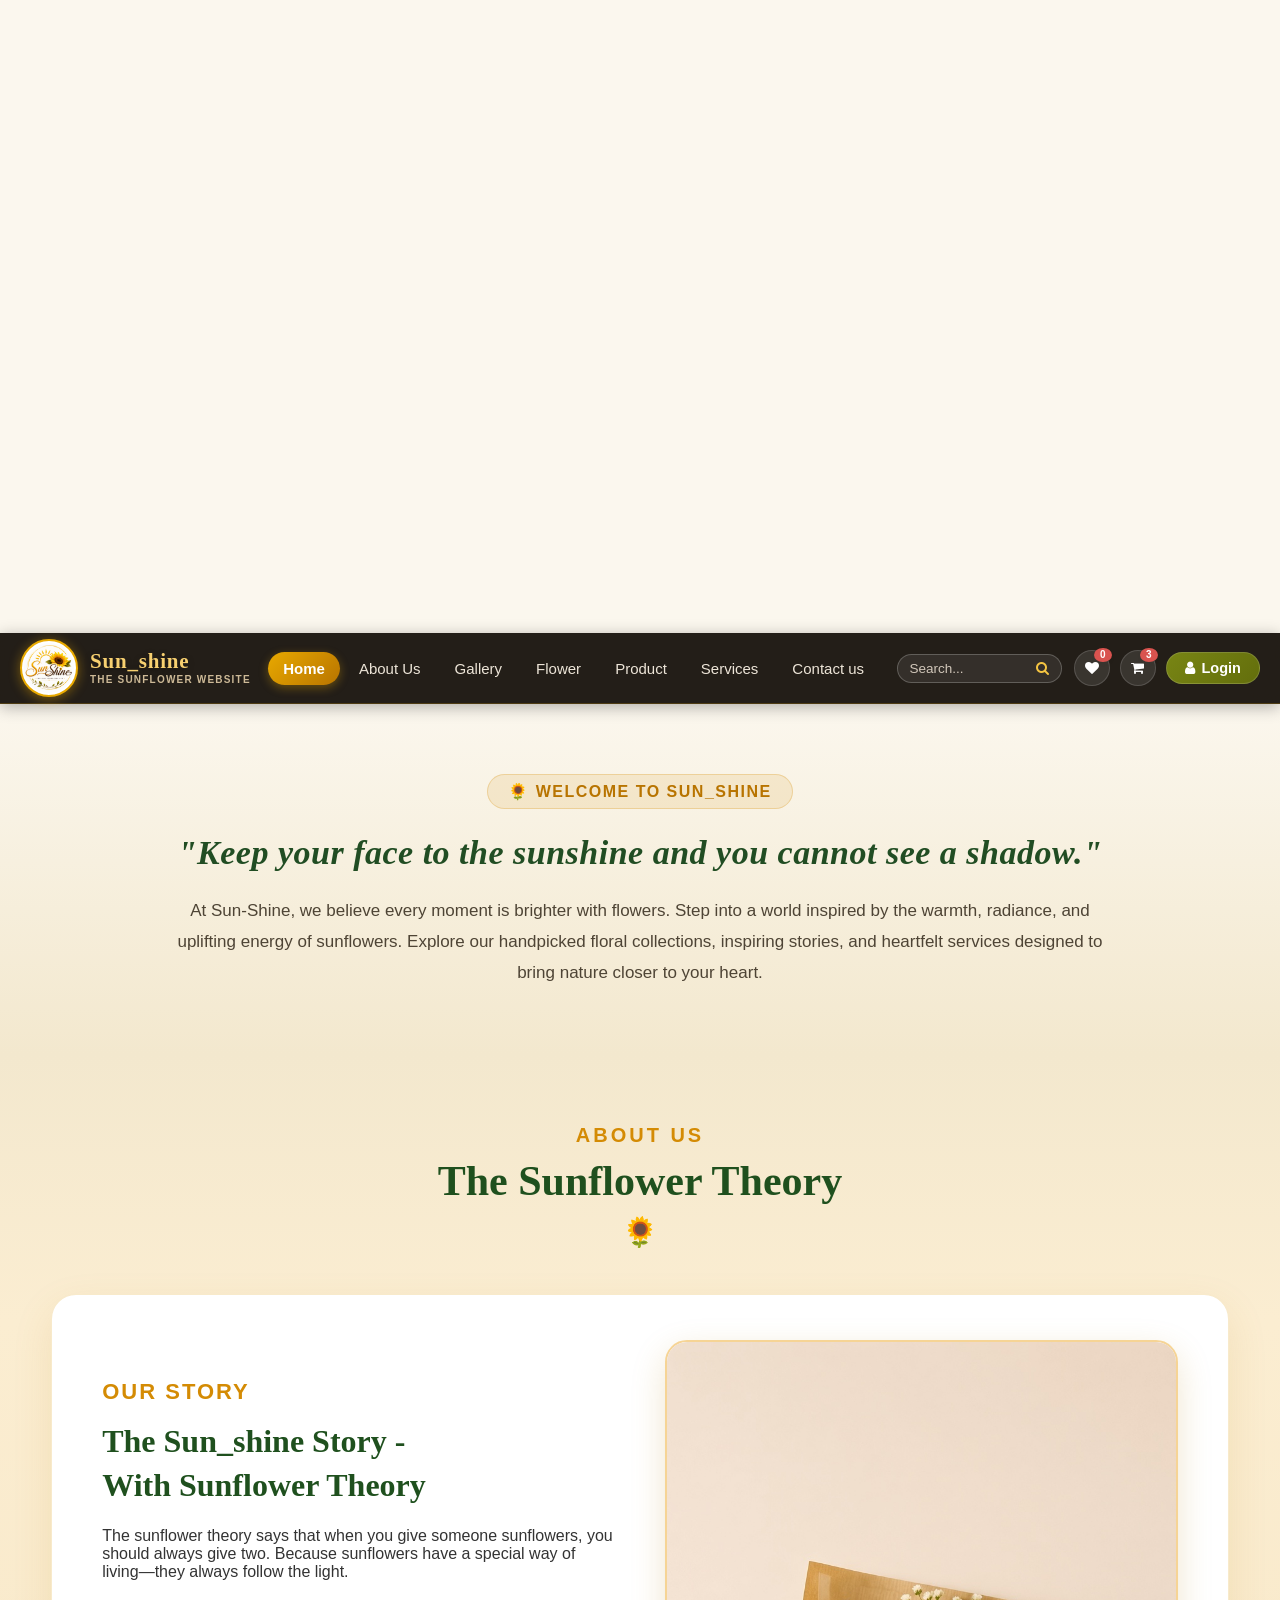
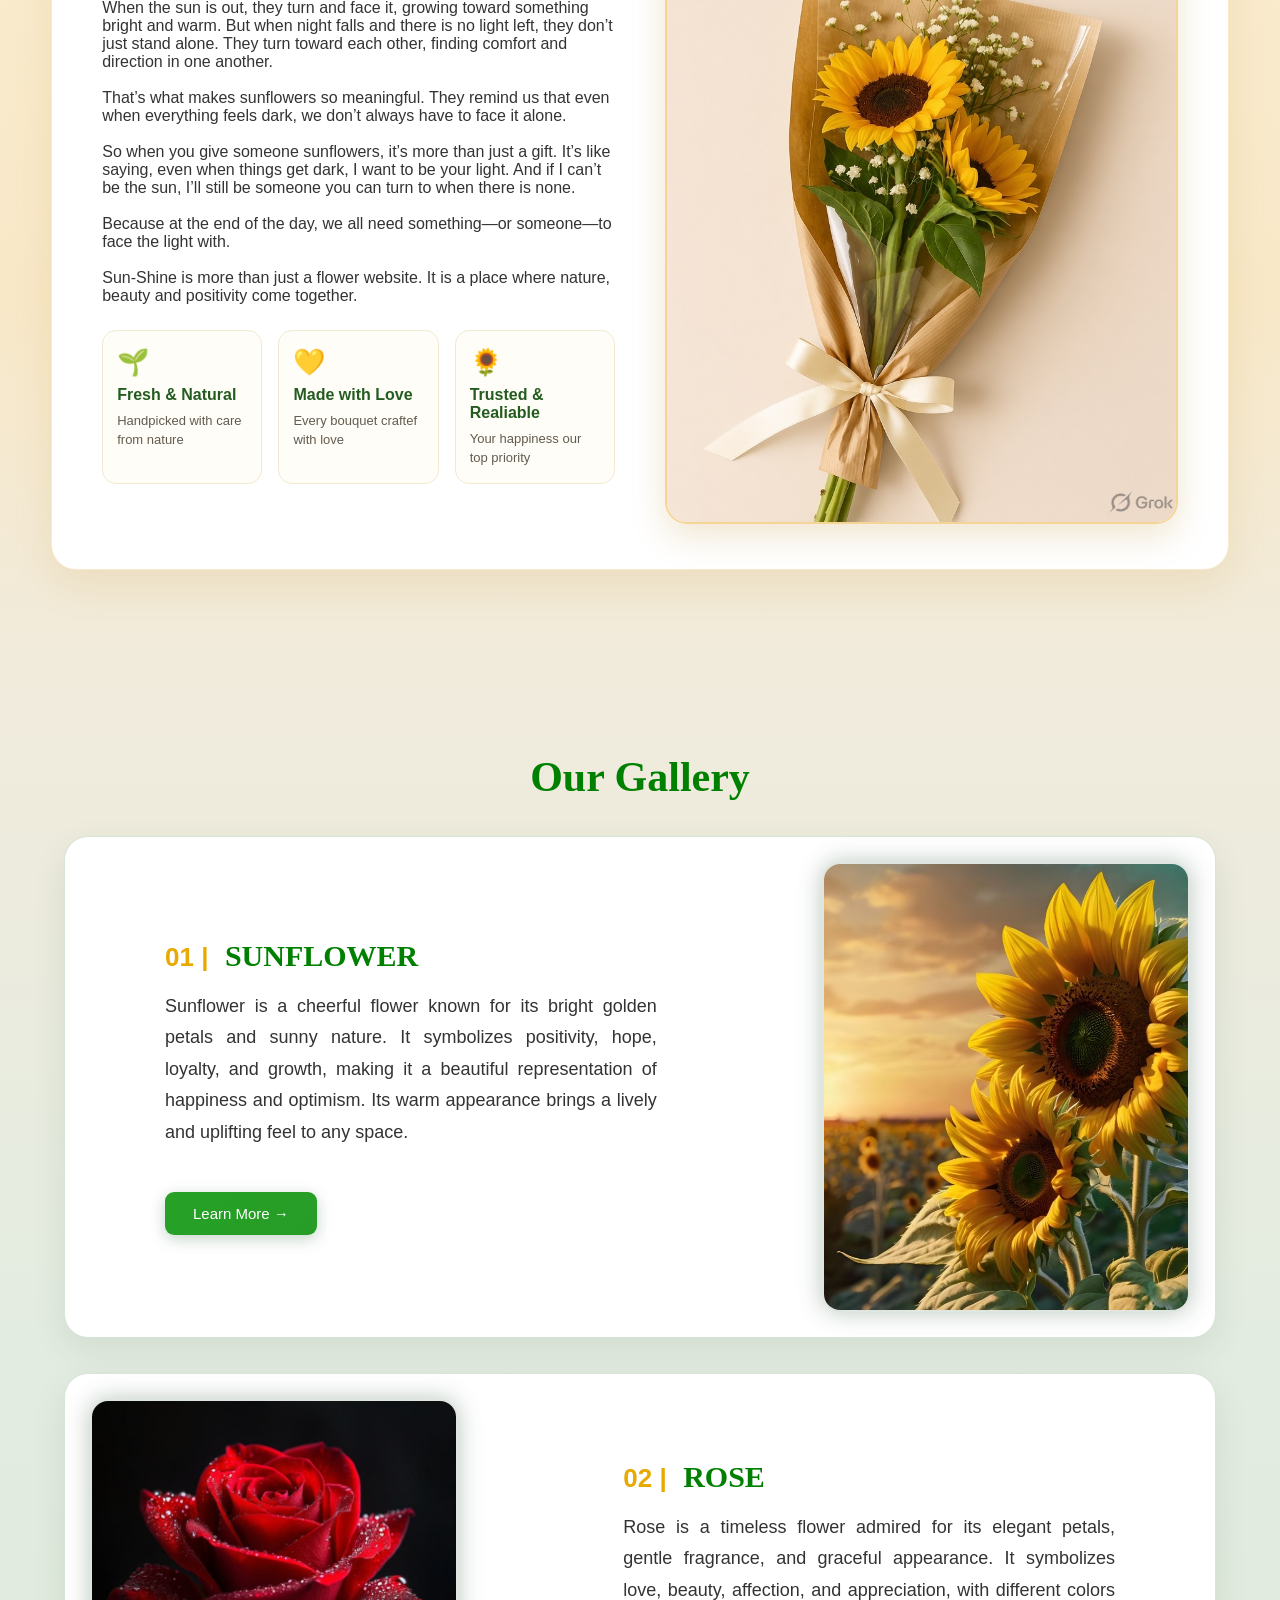
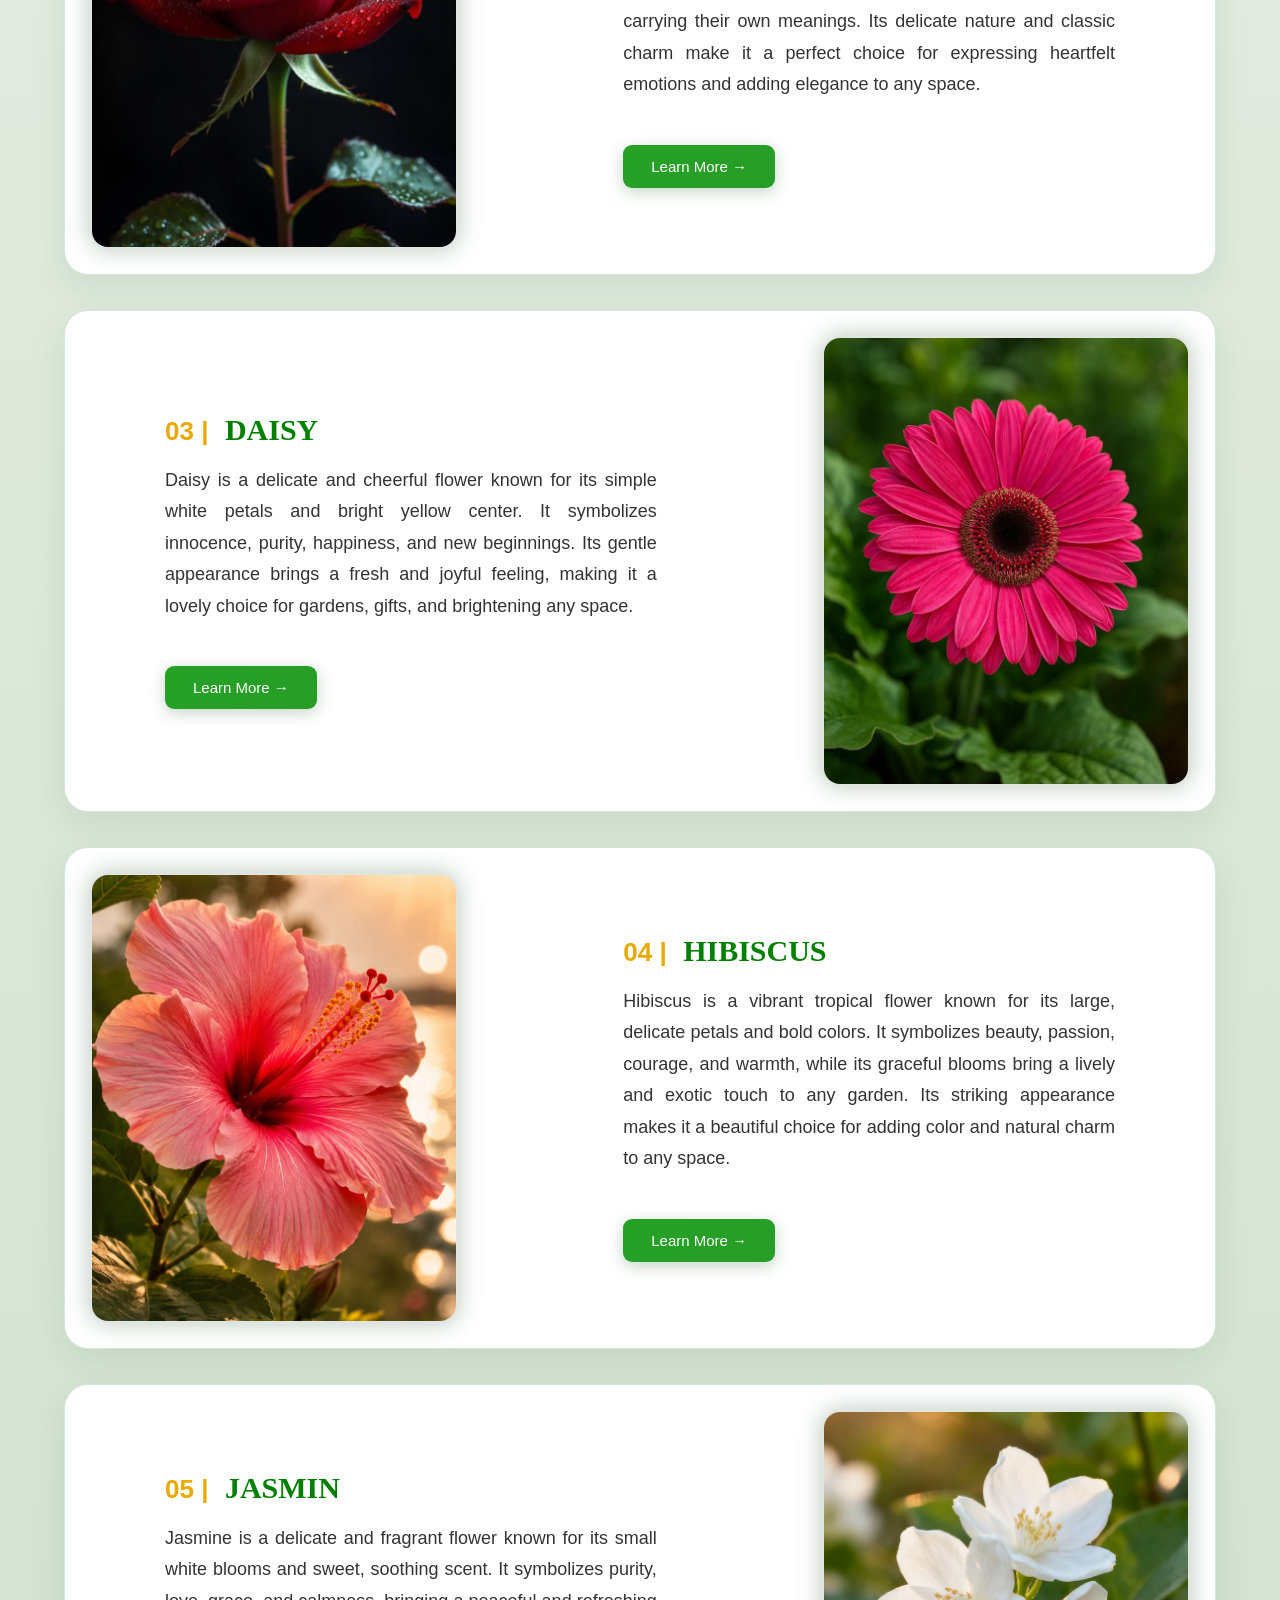
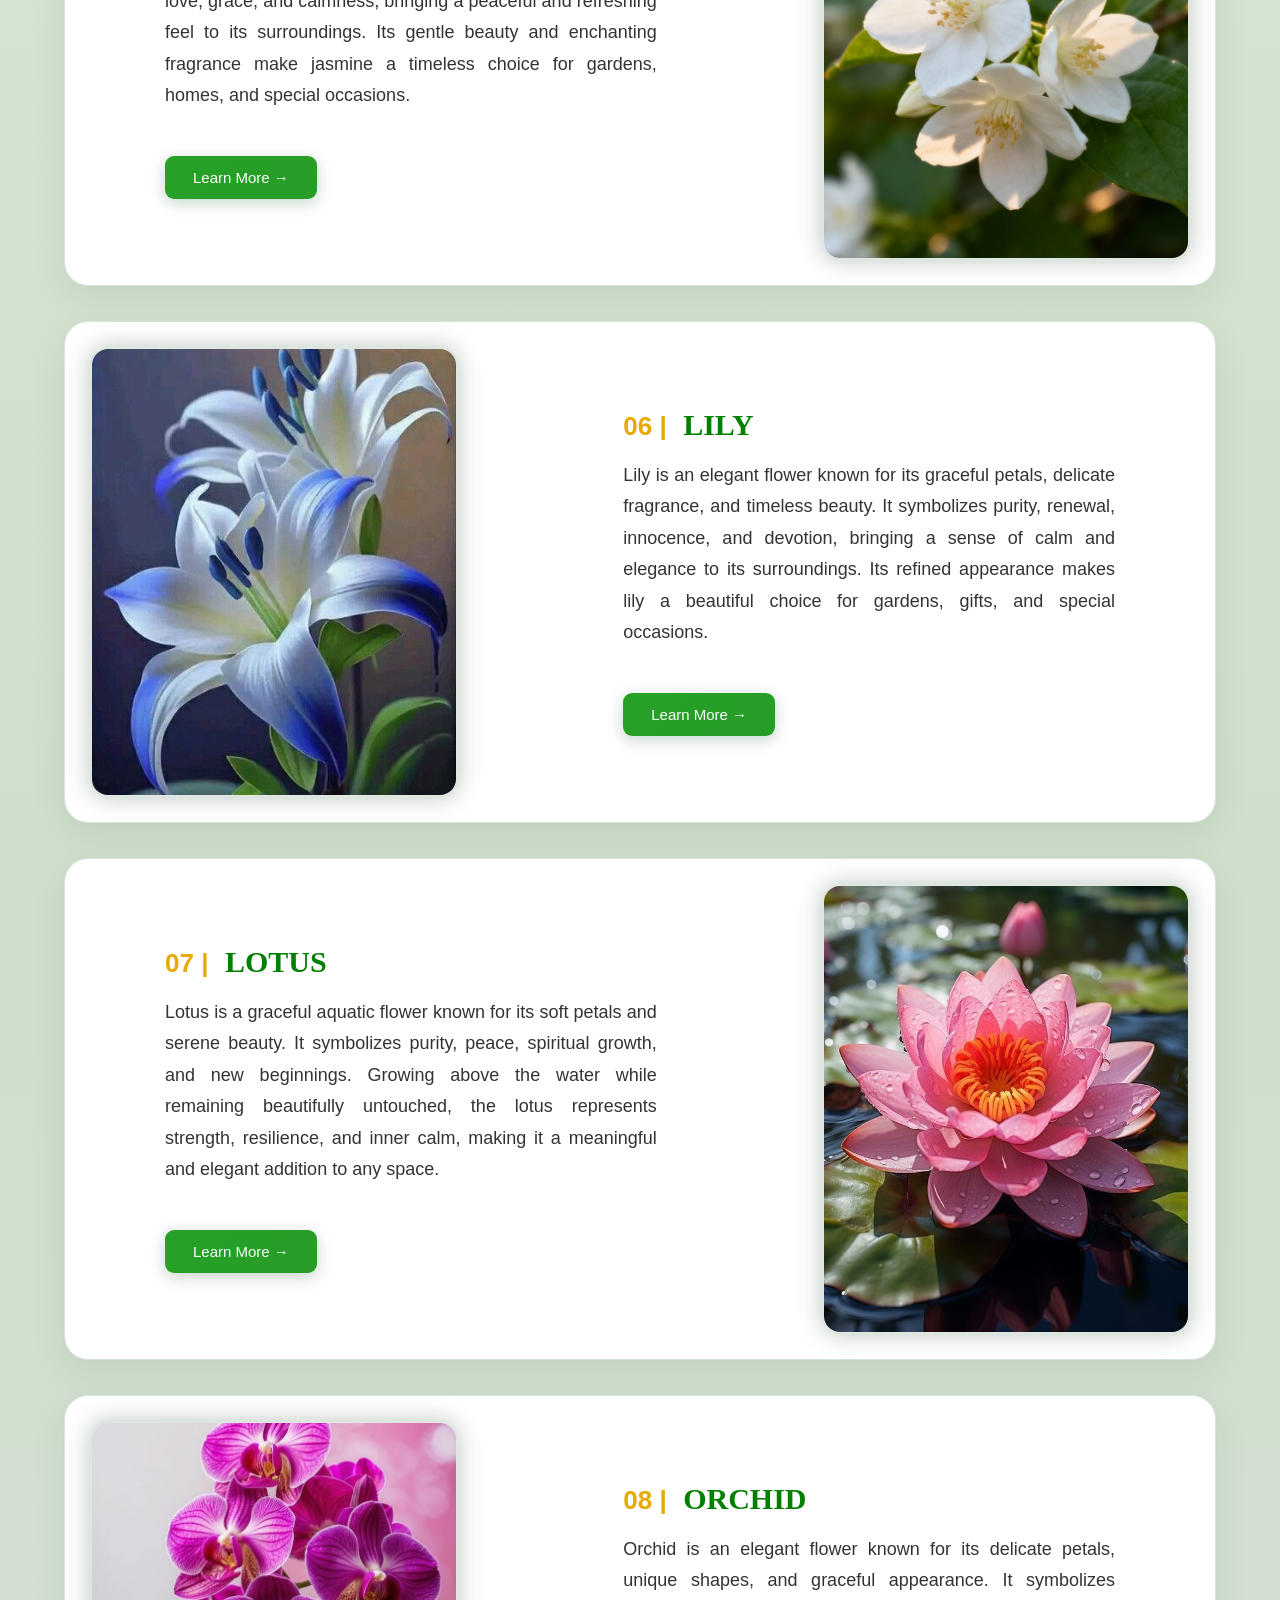
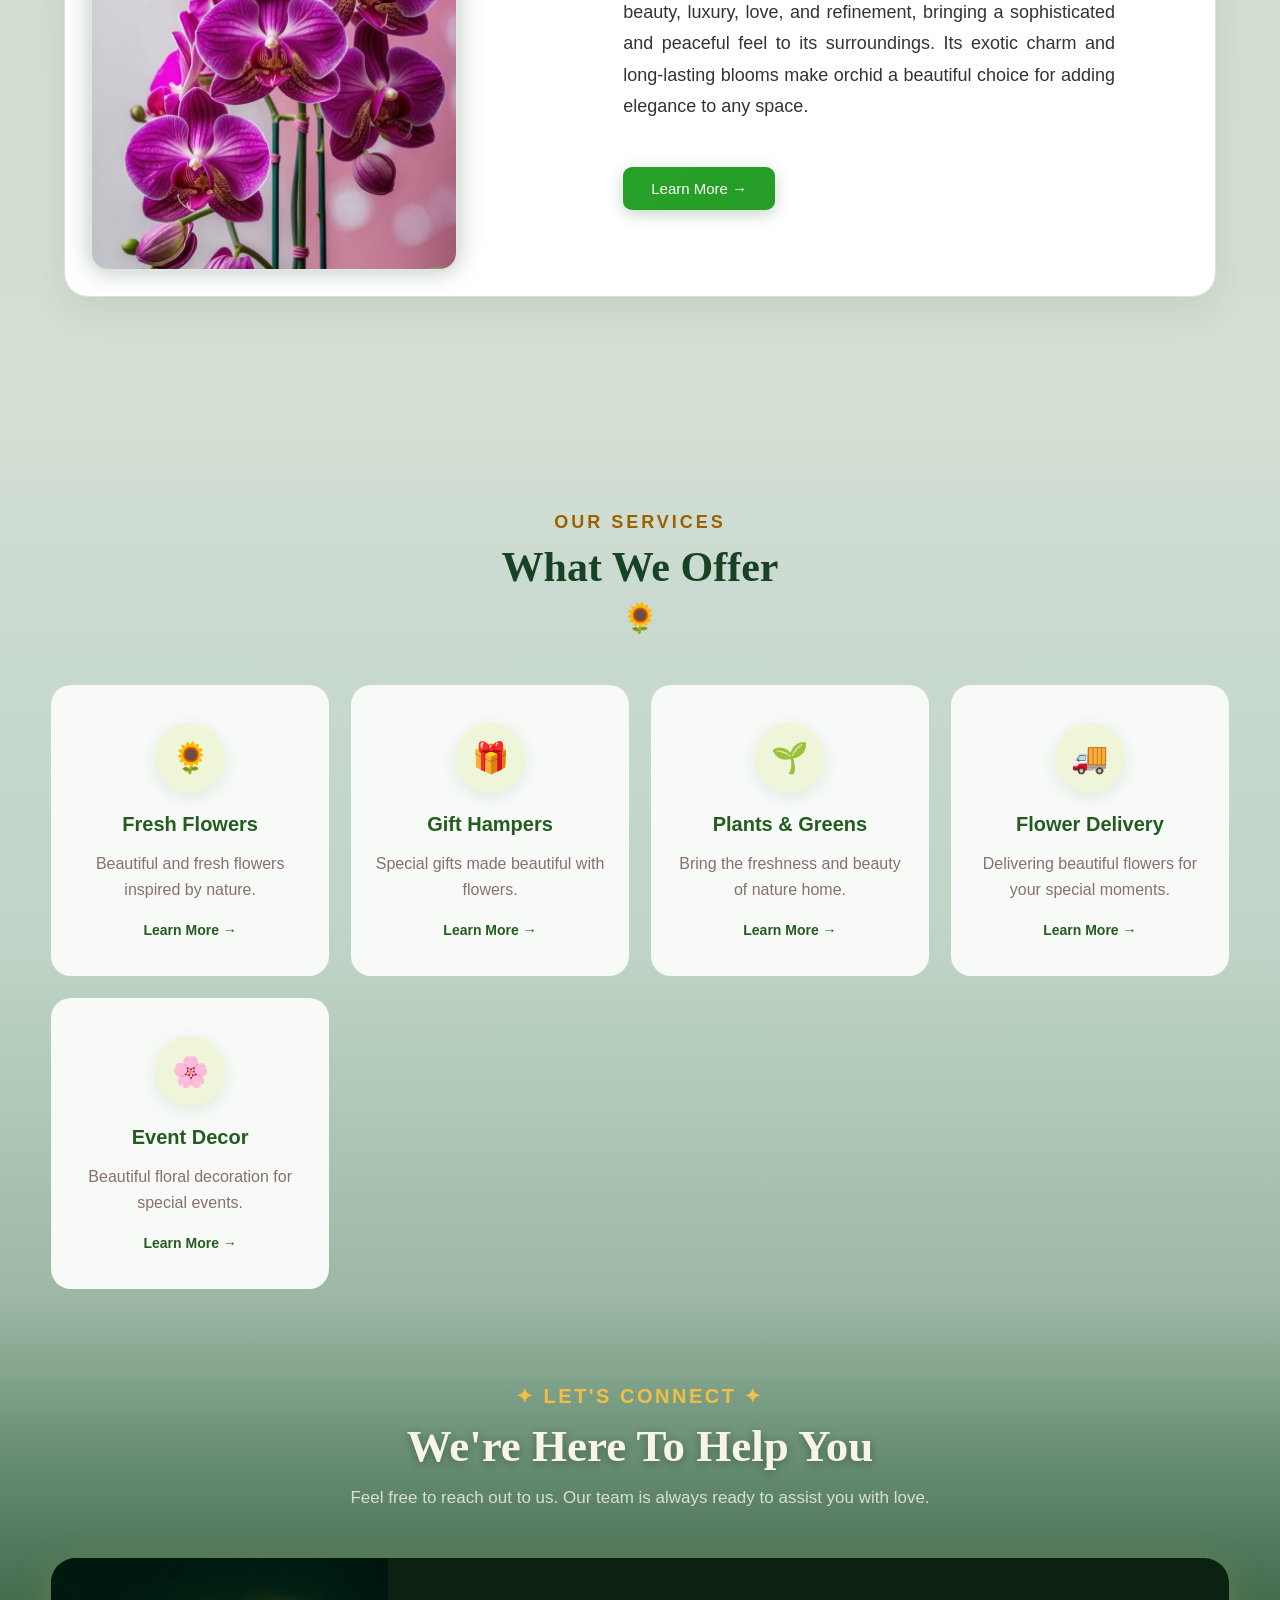
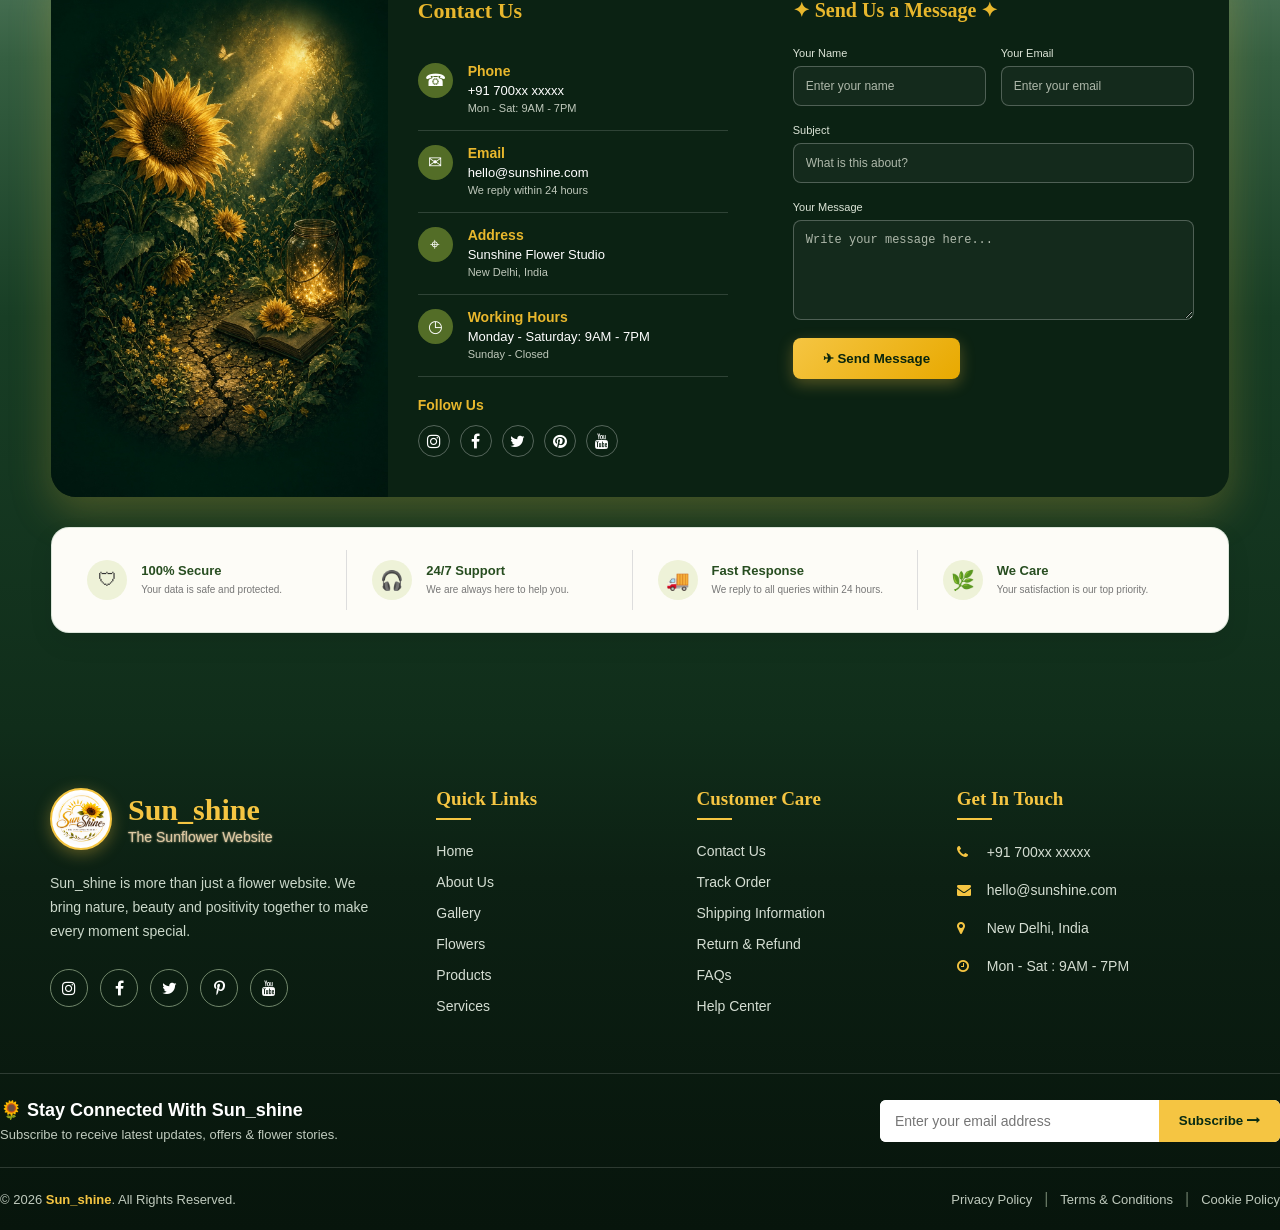
==== Front-end/index.html @ 27808d81 "SEO tages added" ====
<!DOCTYPE html>
<html lang="en">
<head>
    <meta charset="UTF-8">
    <meta name="viewport" content="width=device-width, initial-scale=1.0">
    <title>Sun_Shine | The sunflower website</title>
    <link rel="icon" type="image/x-icon" href="image/sun_shineLogo.png">
    <link rel="stylesheet" href="https://cdnjs.cloudflare.com/ajax/libs/font-awesome/4.7.0/css/font-awesome.min.css">
    <link rel="stylesheet" href="style.css"/>
    <script src="script.js"></script>

    <!-- SEO Meta tags -->
    <meta name="description" content="Explore the Sun_shine Botanical Flower Gallery. Discover golden sunflowers, exotic roses, lilies, orchids, and dahlias with botanical insights and symbolism.">
    <meta name="keywords" content="sunflower varieties, botanical flower gallery, exotic roses, orchid flowers, flower symbolism, types of flowers india">
    <meta name="author" content="Sun_shine Flower Studio">
    <meta name="robots" content="index, follow, max-image-preview:large">
    <link rel="canonical" href="https://viveks227.github.io/Sun_shine/flower-section/flower.html">
</head>
<body>
    <section class="hero" id="homePage">
        <video class="heroVideo" autoplay muted loop playsinline>
            <source src="image/homeVideo.mp4" type="video/mp4">
        </video>
    </section>

    <header class="navbar" id="mainNavbar">
        <div class="navContainer">

            <a href="#homePage" class="navLogo" title="Sun_shine">
                <div id="logoBadge">
                    <img src="image/sun_shineLogo.png" alt="Sun_shine Logo"/>
                </div>

                <div class="logoBrandText">
                    <span id="logoTitle">Sun_shine</span>
                    <span id="subTitle">The sunflower website</span>
                </div>
            </a>

            <div class="links">
                <a href="#homePage" id="home" class="active">Home</a>
                <a href="#aboutSection" id="about">About Us</a>
                <a href="#gallerySection" id="gallery">Gallery</a>
                <a href="flower-section/flower.html" id="flower" target="_self">Flower</a>
                <a href="product-section/product.html" id="product" target="_self">Product</a>
                <a href="#serviceSection" id="services">Services</a>
                <a href="#contactSection" id="contact">Contact us</a>
            </div>

            <div class="navActions">
                <div class="searchButton">
                    
                    <div id="search">
                            <input type="text" name="search" placeholder="Search..."> 
                            <i class="fa fa-search" title="Search"></i>
                    </div>
                </div>

                <div class="buttons">
                    <a class="notification" id="wishlist" title="Wishlist" href="#wishlist">
                        <i class="fa fa-heart"></i>
                        <span class="badge">0</span>
                    </a>
                    
                    <a class="notification" title="View Cart">
                        <i class="fa fa-shopping-cart"></i>
                        <span class="badge">3</span>
                    </a>

                    <a id="login" href="login/login.html" title="Login">
                        <i class="fa fa-user"></i> 
                        <span>Login</span>
                    </a>
                </div>
            </div>
        </div>
    </header>

    <section id="homeIntro">
        <div id="intro">
            <span id="introIcon">🌻 Welcome to Sun_shine</span>
            <h2>"Keep your face to the sunshine and you cannot see a shadow."</h2>
            <p>
                At Sun-Shine, we believe every moment is brighter with flowers. Step into a world inspired by the warmth, radiance, and uplifting energy of sunflowers. Explore our handpicked floral collections, inspiring stories, and heartfelt services designed to bring nature closer to your heart.
            </p>
        </div>
    </section>
    

    <!-- About Us Section -->

    <div id="aboutSection">
        <div id="aboutHeading">
            <span>About US</span>
            <h2>The Sunflower Theory</h2>
            <div class="sunflowerIcon">🌻</div>
        </div>

        <div id="aboutContent">
            <div id="aboutText">
                <span id="aboutStory">Our Story</span>

                <h3>
                    The Sun_shine Story -
                    <br/>
                    With Sunflower Theory
                </h3>
                
                <p>
                    The sunflower theory says that when you give someone sunflowers, you should always give two. Because sunflowers have a special way of living—they always follow the light.
                </p>
                    <br/>
                <p>
                    When the sun is out, they turn and face it, growing toward something bright and warm. But when night falls and there is no light left, they don’t just stand alone. They turn toward each other, finding comfort and direction in one another.
                </p>
                    <br/>
                <p>
                    That’s what makes sunflowers so meaningful. They remind us that even when everything feels dark, we don’t always have to face it alone.
                </p>
                    <br/>
                <p>
                    So when you give someone sunflowers, it’s more than just a gift. It’s like saying, even when things get dark, I want to be your light. And if I can’t be the sun, I’ll still be someone you can turn to when there is none.
                </p>
                    <br/>
                <p>
                    Because at the end of the day, we all need something—or someone—to face the light with.
                </p>
                    <br/>
                <p>
                    Sun-Shine is more than just a flower website. It is a
                    place where nature, beauty and positivity come together.
                </p>
                
                <div class="aboutHighlight">
                    <div class="highlight">
                        <span>🌱</span>
                        <h4>Fresh & Natural</h4>
                        <p>Handpicked with care from nature</p>
                    </div>

                    <div class="highlight">
                        <span>💛</span>
                        <h4>Made with Love</h4>
                        <p>Every bouquet craftef with love</p>
                    </div>

                    <div class="highlight">
                        <span>🌻</span>
                        <h4>Trusted & Realiable</h4>
                        <p>Your happiness our top priority</p>
                    </div>
                </div>
            </div>
        
        <div id="aboutImg">
            <img src="image/sunflower_theory.png" alt="Sunflower Therory"/>
        </div>
    </div>
    </div>


 <!-- Gallery Section     -->
    <div id="galleryS">
     <div id="gallerySection">
        <h2 id="title">Our Gallery </h2>
        <div class="flowerRow">
            <div class="flowerText">
                <span>01 |</span>
                <h2>Sunflower</h2>
                <p>
                    Sunflower is a cheerful flower known for its bright golden petals and sunny nature. It symbolizes positivity, hope, loyalty, and growth, making it a beautiful representation of happiness and optimism. Its warm appearance brings a lively and uplifting feel to any space.
                </p>
                <button>Learn More →</button>
            </div>
            <div class="flowerImg">
                <img src="flower-img/sunflower2.jpg" alt="Sunflower"/>
            </div>
        </div>
        
        <div class="flowerRow reverse">
            <div class="flowerText">
                <span>02 |</span>
                <h2>Rose</h2>
                <p>
                    Rose is a timeless flower admired for its elegant petals, gentle fragrance, and graceful appearance. It symbolizes love, beauty, affection, and appreciation, with different colors carrying their own meanings. Its delicate nature and classic charm make it a perfect choice for expressing heartfelt emotions and adding elegance to any space.
                </p>
                <button>Learn More →</button>
            </div>
            <div class="flowerImg">
                <img src="flower-img/rose1.jpg" alt="Rose"/>
            </div>
        </div>

        <div class="flowerRow">
            <div class="flowerText">
                <span>03 |</span>
                <h2>Daisy</h2>
                <p>
                    Daisy is a delicate and cheerful flower known for its simple white petals and bright yellow center. It symbolizes innocence, purity, happiness, and new beginnings. Its gentle appearance brings a fresh and joyful feeling, making it a lovely choice for gardens, gifts, and brightening any space.
                </p>
                <button>Learn More →</button>
            </div>
            <div class="flowerImg">
                <img src="flower-img/daisy4.jpg" alt="Daisy"/>
            </div>
        </div>
        
        <div class="flowerRow reverse">
            <div class="flowerText">
                <span>04 |</span>
                <h2>Hibiscus</h2>
                <p>
                    Hibiscus is a vibrant tropical flower known for its large, delicate petals and bold colors. It symbolizes beauty, passion, courage, and warmth, while its graceful blooms bring a lively and exotic touch to any garden. Its striking appearance makes it a beautiful choice for adding color and natural charm to any space.
                </p>
                <button>Learn More →</button>
            </div>
            <div class="flowerImg">
                <img src="flower-img/hibiscus3.jpg" alt="Hibiscus"/>
            </div>
        </div>

        <div class="flowerRow">
            <div class="flowerText">
                <span>05 |</span>
                <h2>Jasmin</h2>
                <p>
                    Jasmine is a delicate and fragrant flower known for its small white blooms and sweet, soothing scent. It symbolizes purity, love, grace, and calmness, bringing a peaceful and refreshing feel to its surroundings. Its gentle beauty and enchanting fragrance make jasmine a timeless choice for gardens, homes, and special occasions.
                </p>
                <button>Learn More →</button>
            </div>
            <div class="flowerImg">
                <img src="flower-img/jasmin3.jpg" alt="Jasmin"/>
            </div>
        </div>
        
        <div class="flowerRow reverse">
            <div class="flowerText">
                <span>06 |</span>
                <h2>Lily</h2>
                <p>
                    Lily is an elegant flower known for its graceful petals, delicate fragrance, and timeless beauty. It symbolizes purity, renewal, innocence, and devotion, bringing a sense of calm and elegance to its surroundings. Its refined appearance makes lily a beautiful choice for gardens, gifts, and special occasions.
                </p>
                <button>Learn More →</button>
            </div>
            <div class="flowerImg">
                <img src="flower-img/lily3.jpg" alt="Lily"/>
            </div>
        </div>

        <div class="flowerRow">
            <div class="flowerText">
                <span>07 |</span>
                <h2>Lotus</h2>
                <p>
                    Lotus is a graceful aquatic flower known for its soft petals and serene beauty. It symbolizes purity, peace, spiritual growth, and new beginnings. Growing above the water while remaining beautifully untouched, the lotus represents strength, resilience, and inner calm, making it a meaningful and elegant addition to any space.
                </p>
                <button>Learn More →</button>
            </div>
            <div class="flowerImg">
                <img src="flower-img/lotus4.jpg" alt="Lotus"/>
            </div>
        </div>
        
        <div class="flowerRow reverse">
            <div class="flowerText">
                <span>08 |</span>
                <h2>Orchid</h2>
                <p>
                   Orchid is an elegant flower known for its delicate petals, unique shapes, and graceful appearance. It symbolizes beauty, luxury, love, and refinement, bringing a sophisticated and peaceful feel to its surroundings. Its exotic charm and long-lasting blooms make orchid a beautiful choice for adding elegance to any space.
                </p>
                <button>Learn More →</button>
            </div>
            <div class="flowerImg">
                <img src="flower-img/orchid1.jpg" alt="Orchid"/>
            </div>
        </div>
     </div>
    </div>

    <!-- Services Section -->

    <div id="serviceSection">
        <div id="serviceHeading">
            <span>OUR SERVICES</span>
            <h2>What We Offer</h2>
            <div class="sunflowerIcon">🌻</div> 
        </div>

        <div id="serviceConatainer">
            <div class="serviceCard">
                <div class="serviceIcon">🌻</div>
                <h3>Fresh Flowers</h3>

                <p> Beautiful and fresh flowers inspired by nature.</p>

                <a >Learn More →</a>
            </div>

            <div class="serviceCard">
                <div class="serviceIcon">🎁</div>
                <h3>Gift Hampers</h3>

                <p>Special gifts made beautiful with flowers.</p>

                <a >Learn More →</a>
            </div>

            <div class="serviceCard">
                <div class="serviceIcon">🌱</div>
                <h3>Plants & Greens</h3>

                <p>Bring the freshness and beauty of nature home.</p>

                <a >Learn More →</a>
            </div>

            <div class="serviceCard">
                <div class="serviceIcon">🚚</div>
                <h3>Flower Delivery</h3>

                <p>Delivering beautiful flowers for your special moments.</p>

                <a >Learn More →</a>
            </div>

            <div class="serviceCard">
                <div class="serviceIcon">🌸</div>
                <h3>Event Decor</h3>

                <p> Beautiful floral decoration for special events.</p>

                <a >Learn More →</a>
            </div>
        </div>
    </div>

<!-- ================= CONTACT US SECTION ================= -->

<section id="contactSection">
    <div class="contactContainer">

        <!-- Contact Heading -->
        <div class="contactHeading">
            <span>✦ LET'S CONNECT ✦</span>

            <h2>We're Here To Help You</h2>

            <p>
                Feel free to reach out to us. Our team is always
                ready to assist you with love.
            </p>
        </div>


        <!-- Main Contact Area -->
        <div class="contactMain">
            <!-- LEFT IMAGE -->
            <div class="contactImage">
                <img src="image/contactImg.jfif" alt="Sunflower_Bouquet"/>
            </div>


            <!-- CONTACT INFORMATION -->
            <div class="contactInfo">

                <h3>Contact Us</h3>

                <div class="infoItem">

                    <div class="infoIcon">☎</div>

                    <div>
                        <h4>Phone</h4>
                        <p>+91 700xx xxxxx</p>
                        <small>Mon - Sat: 9AM - 7PM</small>
                    </div>
                </div>


                <div class="infoItem">
                    <div class="infoIcon">✉</div>

                    <div>
                        <h4>Email</h4>
                        <p>hello@sunshine.com</p>
                        <small>We reply within 24 hours</small>
                    </div>
                </div>

                <div class="infoItem">

                    <div class="infoIcon">⌖</div>

                    <div>
                        <h4>Address</h4>
                        <p>Sunshine Flower Studio</p>
                        <small>New Delhi, India</small>
                    </div>
                </div>


                <div class="infoItem">

                    <div class="infoIcon">◷</div>

                    <div>
                        <h4>Working Hours</h4>
                        <p>Monday - Saturday: 9AM - 7PM</p>
                        <small>Sunday - Closed</small>
                    </div>
                </div>

                <!-- SOCIAL MEDIA -->
                <div class="socialArea">

                    <h4>Follow Us</h4>

                    <div class="socialIcons">

                        <a  class="instagram">
                            <i class="fa fa-instagram"></i>
                        </a>

                        <a  class="facebook">
                            <i class="fa fa-facebook"></i>
                        </a>

                        <a  class="twitter">
                            <i class="fa fa-twitter"></i>
                        </a>

                        <a  class="pinterest">
                            <i class="fa fa-pinterest"></i>
                        </a>

                        <a  class="youtube">
                            <i class="fa fa-youtube"></i>
                        </a>
                    </div>
                </div>
            </div>

            <!-- CONTACT FORM -->
            <div class="contactForm">
                <h3>✦ Send Us a Message ✦</h3>
                <form>
                    <div class="formRow">

                        <div class="formGroup">

                            <label>Your Name</label>

                            <input type="text" placeholder="Enter your name" id="name" required/>

                        </div>


                        <div class="formGroup">

                            <label>Your Email</label>

                            <input type="email" placeholder="Enter your email" id="mail" required/>

                        </div>

                    </div>


                    <div class="formGroup">

                        <label>Subject</label>

                        <input type="text" placeholder="What is this about?" id="subject"/>

                    </div>


                    <div class="formGroup">

                        <label>Your Message</label>

                        <textarea rows="5" placeholder="Write your message here..." id="mesg"></textarea>
                    </div>


                    <button type="button" class="sendButton" onclick="clearN()">
                        ✈ Send Message
                    </button>
                </form>
            </div>
        </div>


        <!-- BOTTOM FEATURES -->

        <div class="contactFeatures">
            <div class="featureBox">
                <div class="featureIcon">🛡</div>

                <div>
                    <h4>100% Secure</h4>
                    <p>Your data is safe and protected.</p>
                </div>
            </div>


            <div class="featureBox">

                <div class="featureIcon">🎧</div>

                <div>
                    <h4>24/7 Support</h4>
                    <p>We are always here to help you.</p>
                </div>
            </div>


            <div class="featureBox">

                <div class="featureIcon">🚚</div>

                <div>
                    <h4>Fast Response</h4>
                    <p>We reply to all queries within 24 hours.</p>
                </div>

            </div>


            <div class="featureBox">
                <div class="featureIcon">🌿</div>
                <div>
                    <h4>We Care</h4>
                    <p>Your satisfaction is our top priority.</p>
                </div>
            </div>
        </div>
    </div>
</section>


<!-- ================= FOOTER Section ================= -->

<footer id="webFooter">
    <div id="mainFooter">

        <div id="footerHead">
            <div class="footerLogo">
                <div id="footerLogoImg">
                    <img src="image/sun_shineLogo.png" alt="sun_shine Logo"/>
                </div>

                <div>
                    <h2>Sun_shine</h2>
                    <p>The Sunflower Website</p>
                </div>
            </div>

            <p class="footerAbout">
                Sun_shine is more than just a flower website.
                We bring nature, beauty and positivity together
                to make every moment special.
            </p>

            <div class="footerSocial">

                <a  aria-label="Instagram">
                    <i class="fa fa-instagram"></i>
                </a>

                <a  aria-label="Facebook">
                    <i class="fa fa-facebook-f"></i>
                </a>

                <a  aria-label="Twitter">
                    <i class="fa fa-twitter"></i>
                </a>

                <a  aria-label="Pinterest">
                    <i class="fa fa-pinterest-p"></i>
                </a>

                <a  aria-label="YouTube">
                    <i class="fa fa-youtube"></i>
                </a>
            </div>
        </div>

        <div class="footerColumn">
            <h3>Quick Links</h3>

            <ul>
                <li><a href="#homePage">Home</a></li>
                <li><a href="#aboutSection">About Us</a></li>
                <li><a href="#gallerySection">Gallery</a></li>
                <li><a href="flower-section/flower.html">Flowers</a></li>
                <li><a href="../Front-end/product-section/product.html">Products</a></li>
                <li><a href="#serviceSection">Services</a></li>
            </ul>

        </div>

        <div class="footerColumn">
            <h3>Customer Care</h3>

            <ul>
                <li><a href="#contactSection">Contact Us</a></li>
                <li><a >Track Order</a></li>
                <li><a >Shipping Information</a></li>
                <li><a >Return & Refund</a></li>
                <li><a >FAQs</a></li>
                <li><a >Help Center</a></li>
            </ul>

        </div>

        <div class="footerColumn footerContact">
            <h3>Get In Touch</h3>

            <p>
                <i class="fa fa-phone"></i>
                <a >
                    +91 700xx xxxxx
                </a>
            </p>

            <p>
                <i class="fa fa-envelope"></i>
                <a href="mailto:hello@sunshine.com">
                    hello@sunshine.com
                </a>
            </p>

            <p>
                <i class="fa fa-map-marker"></i>
                New Delhi, India
            </p>

            <p>
                <i class="fa fa-clock-o"></i>
                Mon - Sat : 9AM - 7PM
            </p>
        </div>
    </div>

    <div class="footerDes">
        <div>
            <h3>🌻 Stay Connected With Sun_shine</h3>

            <p>
                Subscribe to receive latest updates, offers & flower stories.
            </p>
        </div>

        <div class="footerForm">

            <input type="email" placeholder="Enter your email address"/>

            <button type="button">
                Subscribe
                <i class="fa fa-long-arrow-right"></i>
            </button>
        </div>
    </div>

    <div class="footerBottom">

        <p>
            © 2026 <strong>Sun_shine</strong>.
            All Rights Reserved.
        </p>

        <div class="footerPolicies">

            <a >Privacy Policy</a>

            <span>|</span>

            <a >Terms & Conditions</a>

            <span>|</span>

            <a >Cookie Policy</a>

        </div>
    </div>
</footer>

</body>
</html>
---- Front-end/style.css ----
* {
    margin: 0;
    padding: 0;
    box-sizing: border-box;
}

html {
  scroll-behavior: smooth;
}

#homePage,
#introSection,
#aboutSection,
#galleryS,
#gallerySection,
#serviceSection,
#contactSection {
  scroll-margin-top: 72px;
}

html, body {
  margin: 0;
  padding: 0;
  width: 100%;
  min-height: 100%;
}

body {
  font-family: 'Segoe UI', Tahoma, Geneva, Verdana, sans-serif;
  background-color: #fbf7ee;
  color: #333333;
  overflow-x: hidden;
  min-height: 550px;
}

.hero {
    position: relative;
    height: 633px;
    overflow: hidden;
}

.heroVideo {
    position: absolute;
    top: 0;
    left: 0;
    width: 100%;
    height: 100%;
    object-fit: cover;
}

.navbar {
  position: sticky;
  top: 0;
  width: 100%;
  z-index: 9999;
  background: rgba(24, 18, 12, 0.95);
  border-bottom: 1px solid rgba(232, 169, 0, 0.22);
  box-shadow: 0 3px 15px rgba(0, 0, 0, 0.3);
  margin: 0;
  padding: 0;
  transition: all 0.3s ease;
  backdrop-filter: blur(14px);
  -webkit-backdrop-filter: blur(14px);
}

.navContainer {
  max-width: 1450px;
  height: 70px;
  margin: 0 auto;
  padding: 0 20px;
  display: flex;
  align-items: center;
  justify-content: space-between;
  gap: 16px;
  box-sizing: border-box;
}

.navLogo {
  display: flex;
  align-items: center;
  gap: 12px;
  text-decoration: none;
  flex-shrink: 0;
  line-height: 1;
}

#logoBadge {
  width: 58px;
  height: 58px;
  min-width: 58px;
  min-height: 58px;
  border-radius: 50%;
  padding: 2px;
  background: #ffffff;
  border: 2px solid #e8a900;
  box-shadow: 0 2px 12px rgba(232, 169, 0, 0.45);
  display: flex;
  align-items: center;
  justify-content: center;
  overflow: hidden;
  transition: transform 0.3s cubic-bezier(0.4, 0, 0.2, 1), box-shadow 0.3s ease;
}


#logoBadge img {
  width: 100%;
  height: 100%;
  max-width: 100%;
  max-height: 100%;
  border-radius: 50%;
  object-fit: contain;
  display: block;
  border: none;
  box-shadow: none;
}

.logoBrandText {
  display: flex;
  flex-direction: column;
  gap: 3px;
  line-height: 1;
}

#logoTitle {
  font-family: Georgia, 'Times New Roman', serif;
  font-size: 21px;
  font-weight: 700;
  color: #f7d070;
  letter-spacing: 0.8px;
  line-height: 1;
  margin: 0;
  padding: 0;
  text-shadow: 0 2px 6px rgba(0, 0, 0, 0.4);
}

#subTitle {
  font-family: 'Segoe UI', Tahoma, Geneva, Verdana, sans-serif;
  font-size: 10px;
  font-weight: 600;
  letter-spacing: 1.2px;
  text-transform: uppercase;
  color: #dfcaa4;
  opacity: 0.9;
  line-height: 1;
}

.links {
  display: flex;
  align-items: center;
  gap: 4px;
  flex-shrink: 1;
  line-height: 1;
  margin: 0;
  padding: 0;
}

.links a {
  display: inline-flex;
  align-items: center;
  justify-content: center;
  color: #ede5d8;
  text-decoration: none;
  font-size: 15px;
  font-weight: 500;
  line-height: 1;
  padding: 9px 15px;
  border-radius: 20px;
  transition: all 0.25s ease;
  white-space: nowrap;
  margin: 0;
}

.links a:hover {
  color: #f5c542;
  background: rgba(232, 169, 0, 0.12);
}

.links a.active {
  background: linear-gradient(135deg, #e8a900 0%, #b87400 100%);
  color: #ffffff !important;
  font-weight: 600;
  box-shadow: 0 3px 10px rgba(232, 169, 0, 0.35);
}

.links a.active:hover {
  background: linear-gradient(135deg, #f5c542 0%, #d48b04 100%);
  color: #ffffff !important;
}

.navActions {
  display: flex;
  align-items: center;
  gap: 12px;
  flex-shrink: 0;
  line-height: 1;
}

.searchButton {
  display: flex;
  align-items: center;
  margin: 0;
  padding: 0;
  line-height: 1;
}

#search {
  display: flex;
  align-items: center;
  padding: 6px 12px;
  background: rgba(255, 255, 255, 0.08);
  border: 1px solid rgba(255, 255, 255, 0.22);
  border-radius: 20px;
  line-height: 1;
  transition: all 0.3s ease;
}

#search:focus-within {
  background: rgba(255, 255, 255, 0.18);
  border-color: #f5c542;
  box-shadow: 0 0 10px rgba(245, 197, 66, 0.3);
}

#search input {
  background: transparent;
  border: none;
  outline: none;
  color: white;
  font-size: 13.5px;
  line-height: 1;
  width: 120px;
  transition: width 0.3s ease;
  padding: 0;
  margin: 0 ;
}

#search input:focus {
  width: 160px;
}

#search input::placeholder {
  color: #d1c7ba;
}

#search i {
  color: #f5c542;
  font-size: 14px;
  cursor: pointer;
  margin-left: 6px;
  line-height: 1;
}

.navbar .buttons {
  display: flex;
  align-items: center;
  gap: 10px;
  line-height: 1;
}

.notification {
  background: rgba(255, 255, 255, 0.1);
  color: white;
  text-decoration: none;
  width: 36px;
  height: 36px;
  position: relative;
  display: flex;
  align-items: center;
  justify-content: center;
  border-radius: 50%;
  border: 1px solid rgba(255, 255, 255, 0.15);
  transition: all 0.25s ease;
  font-size: 14px;
  line-height: 1;
}

.notification:hover {
  background: #e8a900;
  color: #241c12;
  border-color: #e8a900;
  transform: translateY(-2px);
  box-shadow: 0 4px 12px rgba(232, 169, 0, 0.35);
}

.notification .badge {
  position: absolute;
  top: -3px;
  right: -3px;
  padding: 2px 6px;
  border-radius: 50%;
  background: #d9534f;
  color: white;
  font-size: 10px;
  font-weight: 700;
  line-height: 1;
  box-shadow: 0 2px 5px rgba(0, 0, 0, 0.03);
}

.navbar a#login {
  background: linear-gradient(135deg, #788514 0%, #636e0c 100%);
  color: #ffffff;
  padding: 8px 18px;
  border-radius: 20px;
  font-size: 14.5px;
  font-weight: 600;
  line-height: 1;
  display: inline-flex;
  align-items: center;
  justify-content: center;
  gap: 7px;
  text-decoration: none;
  transition: all 0.25s ease;
  border: 1px solid rgba(255, 255, 255, 0.15);
}

.navbar a#login:hover {
  background: linear-gradient(135deg, #e8a900 0%, #d48b04 100%);
  transform: translateY(-2px);
  box-shadow: 0 4px 14px rgba(232, 169, 0, 0.4);
}



/* Home page Intro */

#homeIntro {
  width: 100%;
  background: linear-gradient(180deg, #fbf7ee 0%, #f7f0df 45%, #f3e8ce 100%);
  padding: 70px 20px 65px;
  text-align: center;
  position: relative;  
}

#intro {
  max-width: 960px;
  margin: 0 auto;
}

#introIcon {
  display: inline-block;
  padding: 7px 20px;
  border-radius: 30px;
  background: rgba(212, 139, 4, 0.12);
  color: #b87400;
  font-weight: 650;
  letter-spacing: 1.5px;
  margin-bottom: 20px;
  border: 1px solid rgba(212, 139, 4, 0.25);
  text-transform: uppercase;
}

#intro h2 {
  font-family: Georgia, 'Times New Roman', Times, serif;
  font-size: 34px;
  color: #214d23;
  font-style: italic;
  margin-bottom: 18px;
  line-height: 1.4;
  letter-spacing: 0.5px;
}

#intro p {
  font-size: 17px;
  line-height: 1.85;
  color: #4e4435;
  margin: 0 auto;
}

/* About-Us Section */

#aboutSection {
  width: 100%;
  margin: 0;
  background: linear-gradient(180deg, #f3e8ce 0%, #fbedd1 22%, #f8e8c8 70%, #f1ebdc 100%);
  padding: 70px 0 95px;
  position: relative;
}

#aboutHeading {
  text-align: center;
  margin-bottom: 45px;
  padding: 0 20px;
}

#aboutHeading span {
  color: #d48b04;
  font-size: 20px;
  font-weight: bold;
  letter-spacing: 3px;
  text-transform: uppercase;
}

#aboutHeading h2 {
  color: #1f501e;
  font-size: 42px;
  margin: 10px 0;
  font-family: Georgia, 'Times New Roman', Times, serif;
}

.sunflowerIcon {
  font-size: 29px;
  margin-top: 10px;
}

#aboutContent {
  width: 92%;
  max-width: 1320px;
  margin: 0 auto;
  display: flex;
  align-items: center;
  gap: 50px;
  background-color: #ffffff;
  padding: 45px 50px;
  border-radius: 25px;
  box-shadow: 0 15px 40px rgba(180, 130, 20, 0.12);
  border: 1px solid rgba(224, 159, 20, 0.22);
}

#aboutText {
  width: 50%;
}

#aboutStory {
  color: #d48b04;
  font-size: 22px;
  font-weight: bold;
  letter-spacing: 2px;
  text-transform: uppercase;
}

#aboutText h3 {
  color: #1f501e;
  font-size: 32px;
  line-height: 1.35;
  margin: 15px 0 20px;
  font-family: Georgia, serif;
}

.aboutText p {
  color: #4c4438;
  font-size: 15px;
  line-height: 1.75;
  margin-bottom: 15px;
}

.aboutHighlight {
  display: flex;
  gap: 16px;
  margin-top: 25px;
}

.highlight {
  flex: 1;
  background: #fffdf7;
  padding: 16px 14px;
  border-radius: 14px;
  transition: all 0.3s ease;
  border: 1px solid #f2e9d2;
}

.highlight span {
  font-size: 26px;
}

.highlight h4 {
  color: #245c20;
  font-size: 16px;
  margin: 8px 0;
}

.highlight p {
  font-size: 13px;
  line-height: 1.45;
  color: #635b4f;
  margin-bottom: 0;
}

#aboutImg {
  width: 50%;
  position: relative;
  overflow: hidden;
  border-radius: 22px;
  border: 2px solid rgba(234, 159, 20, 0.45);
  box-shadow: 0 12px 35px rgba(180, 130, 20, 0.2);
}

#aboutImg img {
  width: 100%;
  height: 780px;
  object-fit: cover;
  display: block;
  transition: transform 0.6s ease;
}

#aboutImg:hover img {
  transform: scale(1.06);
}


/*Gallery Section */

#galleryS {
  width: 100%;
  background: linear-gradient(180deg, #f1ebdc 0%, #e3ece1 15%, #d8e6d5 45%, #cfdfcc 75%, #d5dfd4 100%);
  padding: 88px 0 95px;
  margin: 0;
  position: relative;
}

#gallerySection {
  width: 90%;
  max-width: 1250px;
  margin: 0px auto;
}

#gallerySection #title {
  text-align: center;
  font-size: 42px;
  color: green;
  font-family: 'Times New Roman', Times, serif;
  margin-bottom: 45px 1px;
}

.flowerRow {
  display: flex;
  align-items: center;
  gap: 40px;
  margin: 35px 0;
  background-color: white;
  border-radius: 24px;
  overflow: hidden;
  box-shadow: 0 12px 35px rgba(26, 67, 37, 0.09);
  border: 1px solid rgba(140, 180, 145, 0.35);
  transition: transform 0.4s ease, box-shadow 0.4s ease; 
}

.flowerRow:hover {
  transform: translateY(-5px);
  box-shadow: 0 20px 45px rgba(26, 67, 37, 0.16);
}

.flowerText {
  width: 65%;
  padding: 40px 100px;
}

.flowerText span {
  color: #e8a900;
  font-size: 26px;
  font-weight: bold;
}

.flowerText h2 {
  text-align: center;
  text-transform: uppercase;
  display: inline-block;
  margin-left: 12px;
  font-size: 30px;
  color: green;
  font-family: Georgia, 'Times New Roman', Times, serif;
}

.flowerText p {
  margin-top: 95px;
  text-align: justify;
  font-family: Comic Sans MS,'Segoe UI', Tahoma, Geneva, Verdana, sans-serif;
  margin: 18px 0 24px;
  line-height: 1.75;
  font-size: 18px;
  color: #333;
}

.flowerImg {
  width: 40%;
  justify-content: center;
  align-items: center;
  padding: 25px;
}

.flowerImg img {
  height: 50vh;
  width: 100%;
  max-width: 430px;
  display: block;
  object-fit: cover;
  border: 2px solid rgba(40, 90, 50, 0.15);
  border-radius: 18px;
  box-shadow: 0 0 25px rgba(26, 67, 37, 0.3); 
  transition: 0.5s ease;
}

.flowerImg img:hover {
  transform: scale(1.09);
}

.flowerText button {
  background: linear-gradient(135deg, rgb(38, 161, 38) 0%, rgb(39, 157, 39) 100%);
  color: white;
  border: none;
  border-radius: 9px;
  cursor: pointer;
  margin: 20px 0 0 0px;
  font-size: 15px;
  padding: 13px 28px;
  box-shadow: 0 4px 15px rgba(28, 82, 43, 0.25);
  transition: all 0.3s ease;
}

.flowerText button:hover {
  background: linear-gradient(135deg, #e59a16 0%, #d48b04 100%);
  color: #ffffff;
  transform: translateY(-2px);
  box-shadow: 0 6px 20px rgba(212, 139, 4, 0.35);
}

.flowerRow.reverse {
  display: flex;
  flex-direction: row-reverse;
}


/* Service section */

#serviceSection {
  width: 100%;
  background: linear-gradient(180deg, #d5dfd4 0%, #cadad0 20%, #bfd4c6 60%, #a8c3b1 85%, #9cb8a5 100%);
  padding: 85px 0 10px;
  margin: 0;
  position: relative;
}

#serviceHeading {
  text-align: center;
  margin-bottom: 50px;
  padding: 0 20px;
}

#serviceHeading span {
  color: #996200;
  font-size: 18px;
  font-weight: bold;
  letter-spacing: 3px;
  text-transform: uppercase;
}

#serviceHeading h2 {
  color: #174223;
  font-size: 42px;
  margin: 10px 0;
  font-family: Georgia, 'Times New Roman', Times, serif;
}

#serviceConatainer {
  width: 92%;
  max-width: 1320px;
  margin: 0 auto;
  display: grid;
  grid-template-columns: repeat(auto-fit, minmax(220px, 1fr));
  gap: 22px;
}

.serviceCard {
  background-color: #f7faf7;
  padding: 38px 22px;
  text-align: center;
  border-radius: 20px;
  box-shadow: 0 10px 30px rgba(20, 50, 30, 0.0.8);
  border: ipx solid rgba(140, 185, 155, 0.35);
  display: flex;
  flex-direction: column;
  justify-content: space-between;
  transition: all 0.4s ease;
}

.serviceCard:hover {
  transform: translateY(-10px);
  background: #ffffff;
  box-shadow: 0 20px 40px rgba(20, 50, 30, 0.16);
  border-color: rgba(212, 139, 4, 0.4);
}

.serviceIcon {
  width: 70px;
  height: 70px;
  margin: 0 auto 20px;
  font-size: 30px;
  border-radius: 50%;
  background-color: #eef5d8;
  display: flex;
  align-items: center;
  justify-content: center;
  box-shadow: 0 4px 15px rgba(40, 80, 50, 0.1);
  transition: transform 0.4s ease, background-color 0.3s ease;
}

.serviceCard:hover .serviceIcon {
  transform: rotate(10deg) scale(1.1);
  background-color: #fceecf;
}

.serviceCard h3 {
  color: #245c20;
  font-size: 20px;
  margin-bottom: 15px;
}

.serviceCard p {
  color: #867070;
  font-size: 16px;
  line-height: 1.6;
  margin-bottom: 20px;
}

.serviceCard a {
  color: #245c20;
  font-weight: bold;
  text-decoration: none;
  font-size: 14px;
  transition: all 0.3s ease;
  display: inline-block;
}

.serviceCard a:hover {
  color: #d48b04;
  transform: translateX(3px);
}


/* Conatct Us section */

#contactSection {
  width: 100%;
  background: linear-gradient(180deg, #9cb8a5 0%, #688e73 15%, #355f41 35%, #183e25 60%, #102d1a 100%);
  padding: 85px 0 95px;
  margin: 0;
  position: relative;
}

.contactContainer {
  width: 92%;
  max-width: 1320px;
  margin: 0 auto;
}

.contactHeading {
  text-align: center;
  margin-bottom: 45px;
}

.contactHeading span {
  color: #f1bf43;
  font-size: 20px;
  font-weight: 700;
  letter-spacing: 2.5px;
  display: inline-block;
}

.contactHeading h2 {
  color: #f7f4e9;
  font-family: Georgia, "Times New Roman", serif;
  font-size: 45px;
  margin: 12px 0;
  text-shadow: 0 2px 8px rgba(0, 0, 0, 0.3);
}

.contactHeading p {
  color: #d8dfd0;
  max-width: 590px;
  margin: auto;
  line-height: 1.7;
  font-size: 17px;
  font-weight: 400;
}

.contactMain {
  display: grid;
  grid-template-columns: 1fr 1.1fr 1.4fr;
  background: #0b2213;
  border-radius: 25px;
  overflow: hidden;
  min-height: 520px;
  box-shadow:0 15px 40px rgba(230, 185, 61, 0.25);
}

.contactImage {
  height: 100%;
  min-height: 500px;
  overflow: hidden;
}

.contactImage img {
  width: 100%;
  height: 100%;
  object-fit: cover;
  display: block;
  transition: transform 0.6s ease;
}

.contactImage:hover img {
  transform: scale(1.07);
}

.contactInfo {
  padding: 40px 30px;
  color: white;
}

.contactInfo > h3 {
  color: #e8b72d;
  font-family: Georgia, "Times New Roman", serif;
  margin-bottom: 25px;
  font-size: 22px;
}

.infoItem {
  display: flex;
  align-items: flex-start;  
  gap: 15px;  
  padding: 14px 0;  
  border-bottom: 1px solid rgba(255, 255, 255, 0.15);
}

.infoIcon {
  min-width: 35px;
  height: 35px;
  display: flex;
  align-items: center;
  justify-content: center;
  border-radius: 50%;
  background: #536d27;
  color: white;
  font-size: 17px;
  transition: 0.3s;
}

.infoItem:hover .infoIcon {
  transform: scale(1.15) rotate(5deg);
  background: #e8b72d;
  color: #09250d;
}

.infoItem h4 {
  margin: 0 0 4px;
  color: #e8b72d;
  font-size: 14px;
}

.infoItem p {
  margin: 0;
  font-size: 13px;
  color: #ffffff;
}

.infoItem small {
  color: #bfc8bb;
  font-size: 11px;
}

.socialArea {
  margin-top: 20px;
}

.socialArea h4 {
  color: #e8b72d;
  margin-bottom: 12px;
  font-size: 14px;
}

.socialIcons {
  display: flex;
  gap: 10px;
}

.socialIcons a {
  width: 32px;
  height: 32px;
  display: flex;
  align-items: center;
  justify-content: center;
  border-radius: 50%;
  text-decoration: none;
  color: white;
  border: 1px solid rgba(255, 255, 255, 0.3);
  transition: all 0.3s ease;
}

.socialIcons a:hover {
  transform: translateY(-5px) scale(1.3);
  background: #e8b72d;
  color: #09250d;
  border-color: #e8b72d;
}

.contactForm {
  padding: 40px 35px;
  color: white;
}

.contactForm h3 {
  color: #e8b72d;
  font-family: Georgia, "Times New Roman", serif;
  font-size: 20px;
  margin-bottom: 25px;
}

.formRow {
  display: grid;
  grid-template-columns: 1fr 1fr;
  gap: 15px;
}

.formGroup {
  display: flex;
  flex-direction: column;
  margin-bottom: 18px;
}

.formGroup label {
  color: #dce4d7;
  font-size: 11px;
  margin-bottom: 7px;
}


.formGroup input, .formGroup textarea {
  width: 100%;
  box-sizing: border-box;
  padding: 12px;
  border-radius: 8px;
  border: 1px solid rgba(255, 255, 255, 0.25);
  outline: none;
  background: rgba(255, 255, 255, 0.04);
  color: white;
  font-size: 12px;
  transition: 0.3s;
}


.formGroup input::placeholder, .formGroup textarea::placeholder {
  color: #aeb8aa;
}

.formGroup input:focus, .formGroup textarea:focus {
  border-color: #e8b72d;
  background: rgba(255, 255, 255, 0.08);
  box-shadow: 0 0 0 3px rgba(232, 183, 45, 0.12);
}

.formGroup textarea {
  resize: vertical;
  min-height: 100px;
}

.sendButton {
   padding: 13px 30px;
   border: none;
   border-radius: 8px;
   background: linear-gradient(135deg, #f5c542 0%, #e8a900 100%);
   color: #09250d;
   font-weight: bold;
   cursor: pointer;
   transition: all 0.3s ease;
   box-shadow: 0 5px 15px rgba(245, 197, 66, 0.3);
}

.sendButton:hover {
  background: #ffffff;
  color: #09252d;
  transform: translateY(-3px);
  box-shadow: 0 8px 25px rgba(255, 255, 255, 0.35);
}

.contactFeatures {
  margin-top: 30px;
  background: #fdfcf7;
  border-radius: 18px;
  padding: 22px 25px;
  display: grid;
  grid-template-columns: repeat(4, 1fr);
  gap: 15px;
  box-shadow: 0 10px 25px rgba(0, 0, 0, 0.08);
  border: 1px solid rgba(120, 160, 130, 0.25);
}

.featureBox {
  display: flex;
  align-items: center;
  gap: 14px;
  padding: 10px;
  border-right: 1px solid #ddd;
}

.featureBox:last-child {
  border-right: none;
}

.featureIcon {
  min-width: 40px;
  height: 40px;
  display: flex;
  align-items: center;
  justify-content: center;
  border-radius: 50%;
  background: #eef2d8;
  font-size: 19px;
  transition: 0.3s ease;
}

.featureBox:hover .featureIcon {
  transform: scale(1.15) rotate(8deg);
  background: #dce8b8;
}

.featureBox h4 {
  margin: 0 0 5px;
  color: #274d20;
  font-size: 13px;
}

.featureBox p {
  margin: 0;
  color: #777;
  font-size: 10px;
  line-height: 1.4;
}


/* Footer section */


#webFooter {
  width: 100%;
  background: linear-gradient(180deg, #102d1a 0%, #0c2013 30%, #07150c 100%);
  color: #ffffff;
  margin-top: 0;
  box-sizing: border-box;
}

#mainFooter {
  padding: 60px 50px 45px;
  display: grid;
  grid-template-columns: 1.6fr 1fr 1fr 1.3fr;
  margin-top: 0;
  gap: 50px;
}

#footerHead {
  max-width: 560px;
}

.footerLogo {
  display: flex;
  align-items: center;
  gap: 16px;
}

#footerLogoImg {
  width: 62px;
  height: 62px;
  min-width: 62px;
  min-height: 62px;
  border-radius: 50%;
  padding: 3px;
  background: #ffffff;
  border: 2px solid #f5c542;
  box-shadow: 0 4px 16px rgba(245, 197, 66, 0.35);
  display: flex;
  align-items: center;
  justify-content: center;
  overflow: hidden;
  transition: transform 0.3s cubic-bezier(0.4, 0, 0.2, 1), box-shadow 0.3s ease;
}


#footerLogoImg img {
  width: 100%;
  height: 100%;
  border-radius: 50%;
  object-fit: contain;
  display: block;
}

.footerLogo h2 {
  margin: 0;
  font-family: Georgia, 'Times New Roman', serif;
  font-size: 30px;
  color: #f5c542;
}

.footerLogo p {
  margin: 2px 0 0;
  font-size: 14px;
  color: #dfcaa4;
  font-weight: 500;
  text-shadow: 0 0 2px #dfcaa4;
}

.footerAbout {
  margin-top: 22px;
  line-height: 1.7;
  font-size: 14px;
  color: #cbd8ca;
}

.footerSocial {
  display: flex;
  gap: 12px;
  margin-top: 25px;
}

.footerSocial a {
  width: 38px;
  height: 38px;
  display: flex;
  justify-content: center;
  align-items: center;
  border: 1px solid #70866a;
  border-radius: 50%;
  color: #ffffff;
  text-decoration: none;
  transition: all 0.3s ease;
}

.footerSocial a:hover {
  background: #f5c542;
  color: #082b13;
  border-color: #f5c542;
  transform: translateY(-5px);
}

.footerColumn h3 {
  position: relative;
  margin: 0 0 22px;
  color: #f5c542;
  font-family: Georgia, 'Times New Roman', serif;
  font-size: 19px;
}

.footerColumn h3::after {
  content: "";
  display: block;
  width: 35px;
  height: 2px;
  background: #f5c542;
  margin-top: 8px;
}

.footerColumn ul {
  list-style: none;
  padding: 0;
  margin: 0;
}

.footerColumn li {
  margin-bottom: 13px;
}

.footerColumn li a {
  color: #d5ded3;
  text-decoration: none;
  font-size: 14px;
  transition: all 0.3s ease;
}

.footerColumn li a:hover {
  color: #f5c542;
  padding-left: 7px;
}

.footerContact p {
  display: flex;
  align-items: flex-start;
  gap: 12px;
  margin: 0 0 17px;
  color: #d5ded3;
  font-size: 14px;
  line-height: 1.5;
}

.footerContact i {
  color: #f5c542;
  width: 18px;
  margin-top: 3px;
}

.footerContact a {
  color: #d5ded3;
  text-decoration: none;
  transition: 0.3s;
}

.footerContact a:hover {
  color: #f5c542;
}

.footerDes {
  max-width: 1300px;
  margin: 0 auto;
  padding: 25px 0;
  border-top: 1px solid rgba(255,255,255,0.15);
  border-bottom: 1px solid rgba(255,255,255,0.15);
  display: flex;
  justify-content: space-between;
  align-items: center;
  gap: 30px;
}

.footerDes h3 {
  margin: 0 0 6px;
  color: #ffffff;
  font-size: 18px;
}

.footerDes p {
  margin: 0;
  color: #bfcabd;
  font-size: 13px;
}

.footerForm {
  display: flex;
  background: #ffffff;
  border-radius: 6px;
  overflow: hidden;
  min-width: 400px;
}

.footerForm input {
  flex: 1;
  border: none;
  outline: none;
  padding: 13px 15px;
  font-size: 14px;
}

.footerForm button {
  border: none;
  background: #f5c542;
  color: #082b13;
  font-weight: bold;
  padding: 0 20px;
  cursor: pointer;
  transition: 0.3s;
}

.footerForm button:hover {
    background: #ffffff;
}

.footerBottom {
  max-width: 1300px;
  margin: auto;
  padding: 22px 0;
  display: flex;
  justify-content: space-between;
  align-items: center;
  gap: 20px;
}

.footerBottom p {
  margin: 0;
  font-size: 13px;
  color: #bfcabd;
}

.footerBottom strong {
  color: #f5c542;
}

.footerPolicies {
  display: flex;
  align-items: center;
  gap: 12px;
}

.footerPolicies a {
  color: #bfcabd;
  text-decoration: none;
  font-size: 13px;
  transition: 0.3s;
}

.footerPolicies a:hover {
  color: #f5c542;
}

.footerPolicies span {
  color: #667763;
}
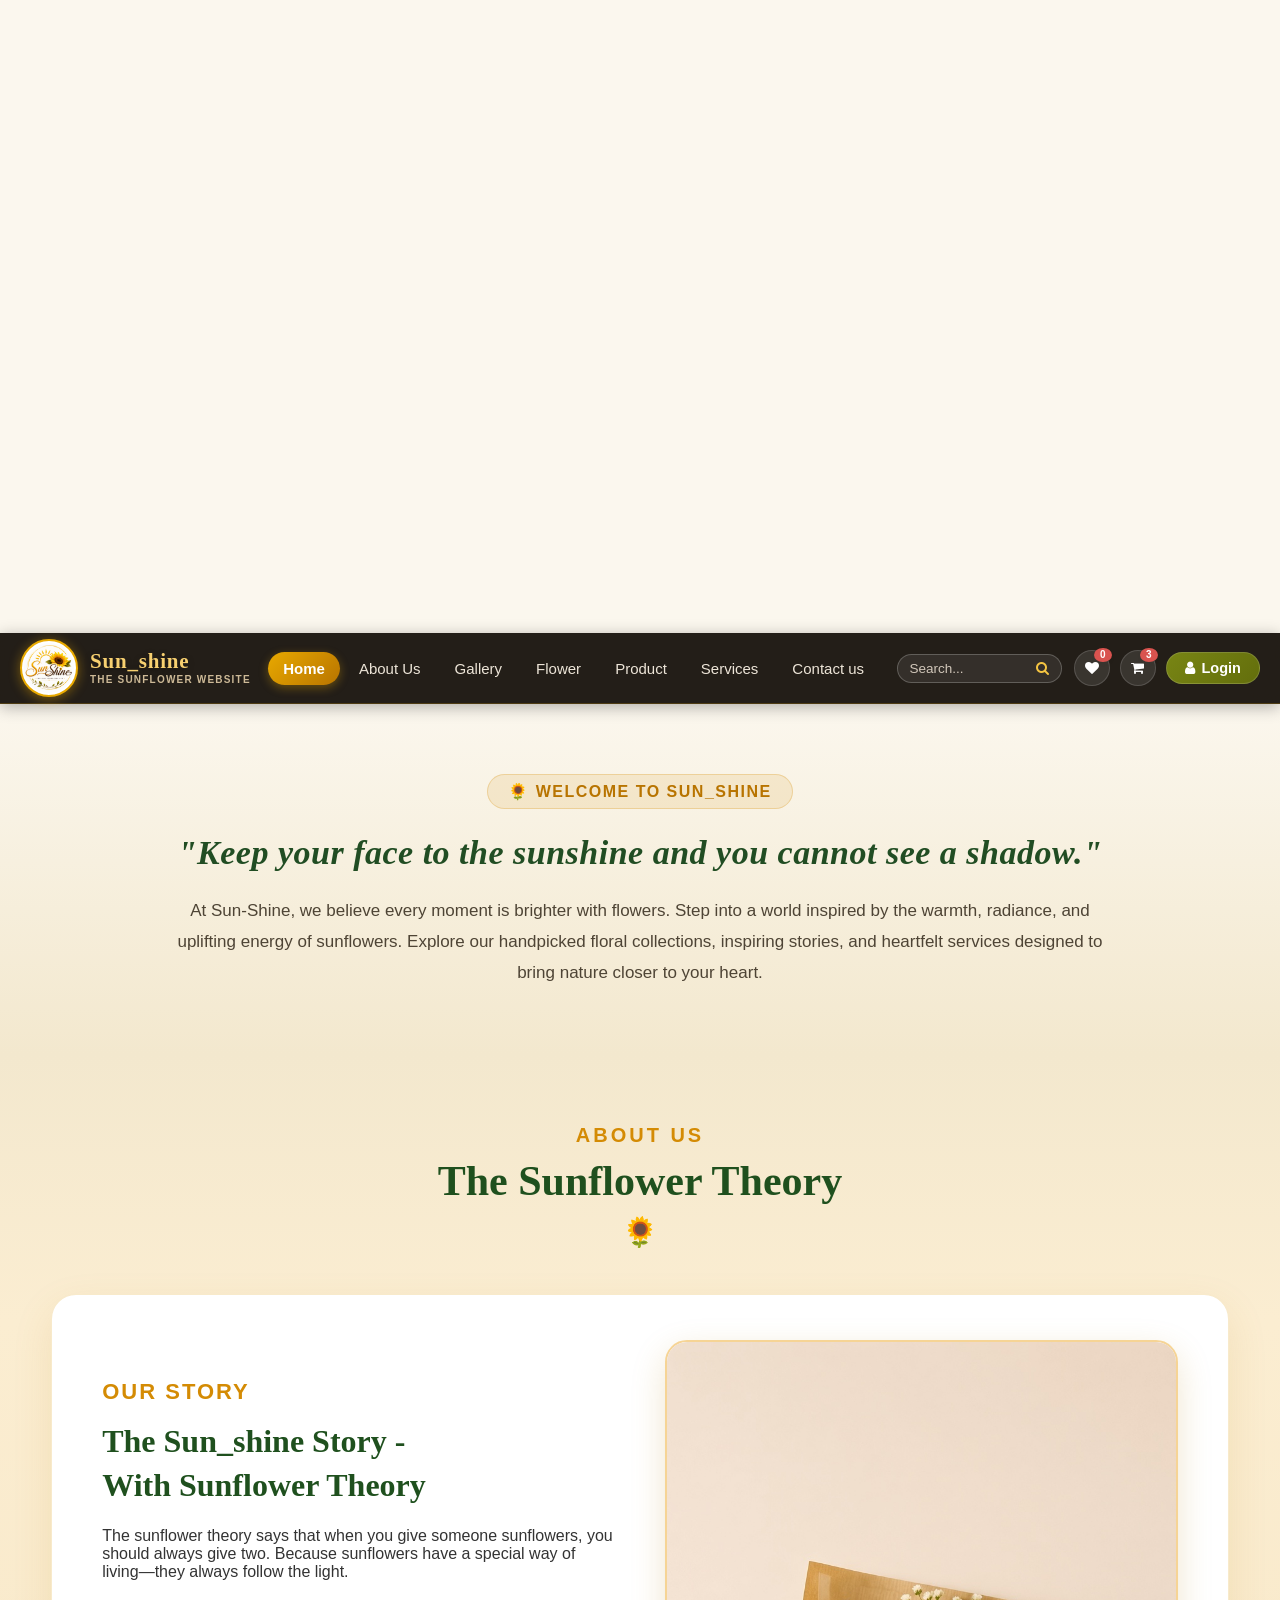
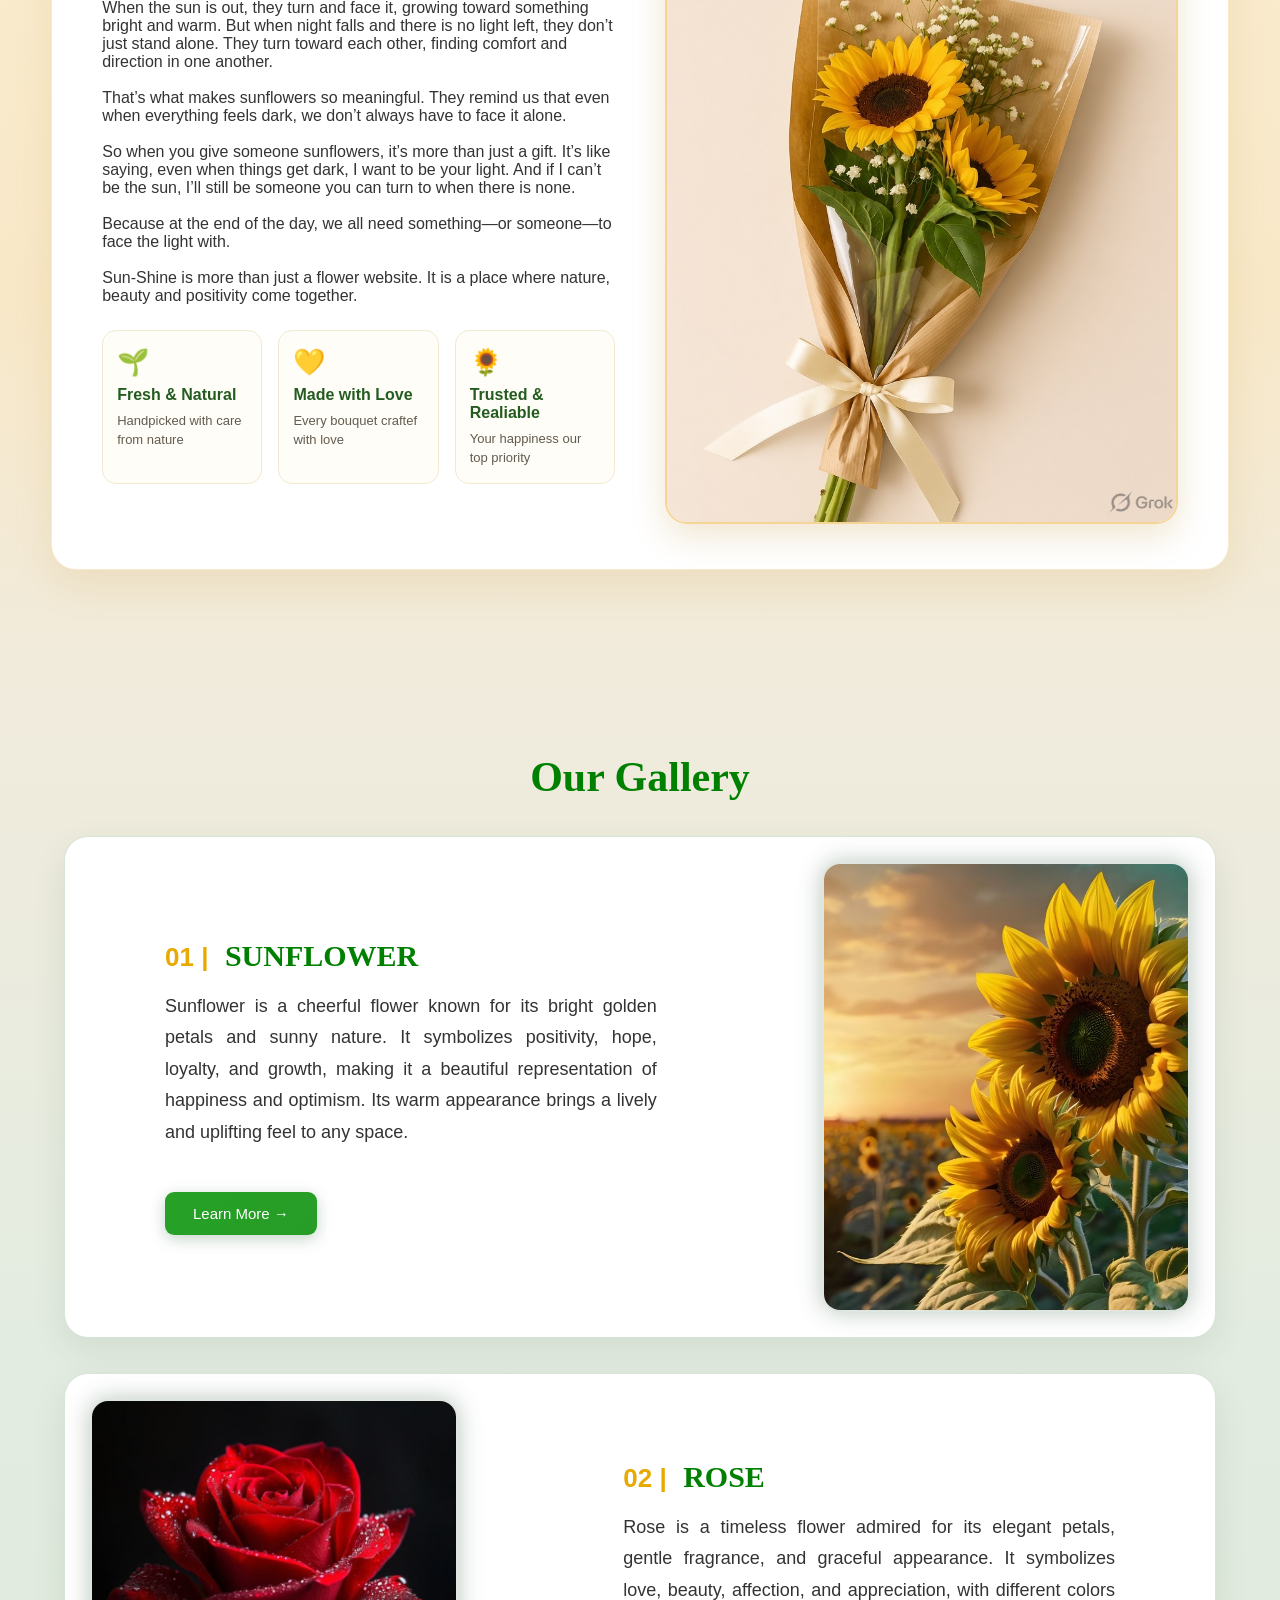
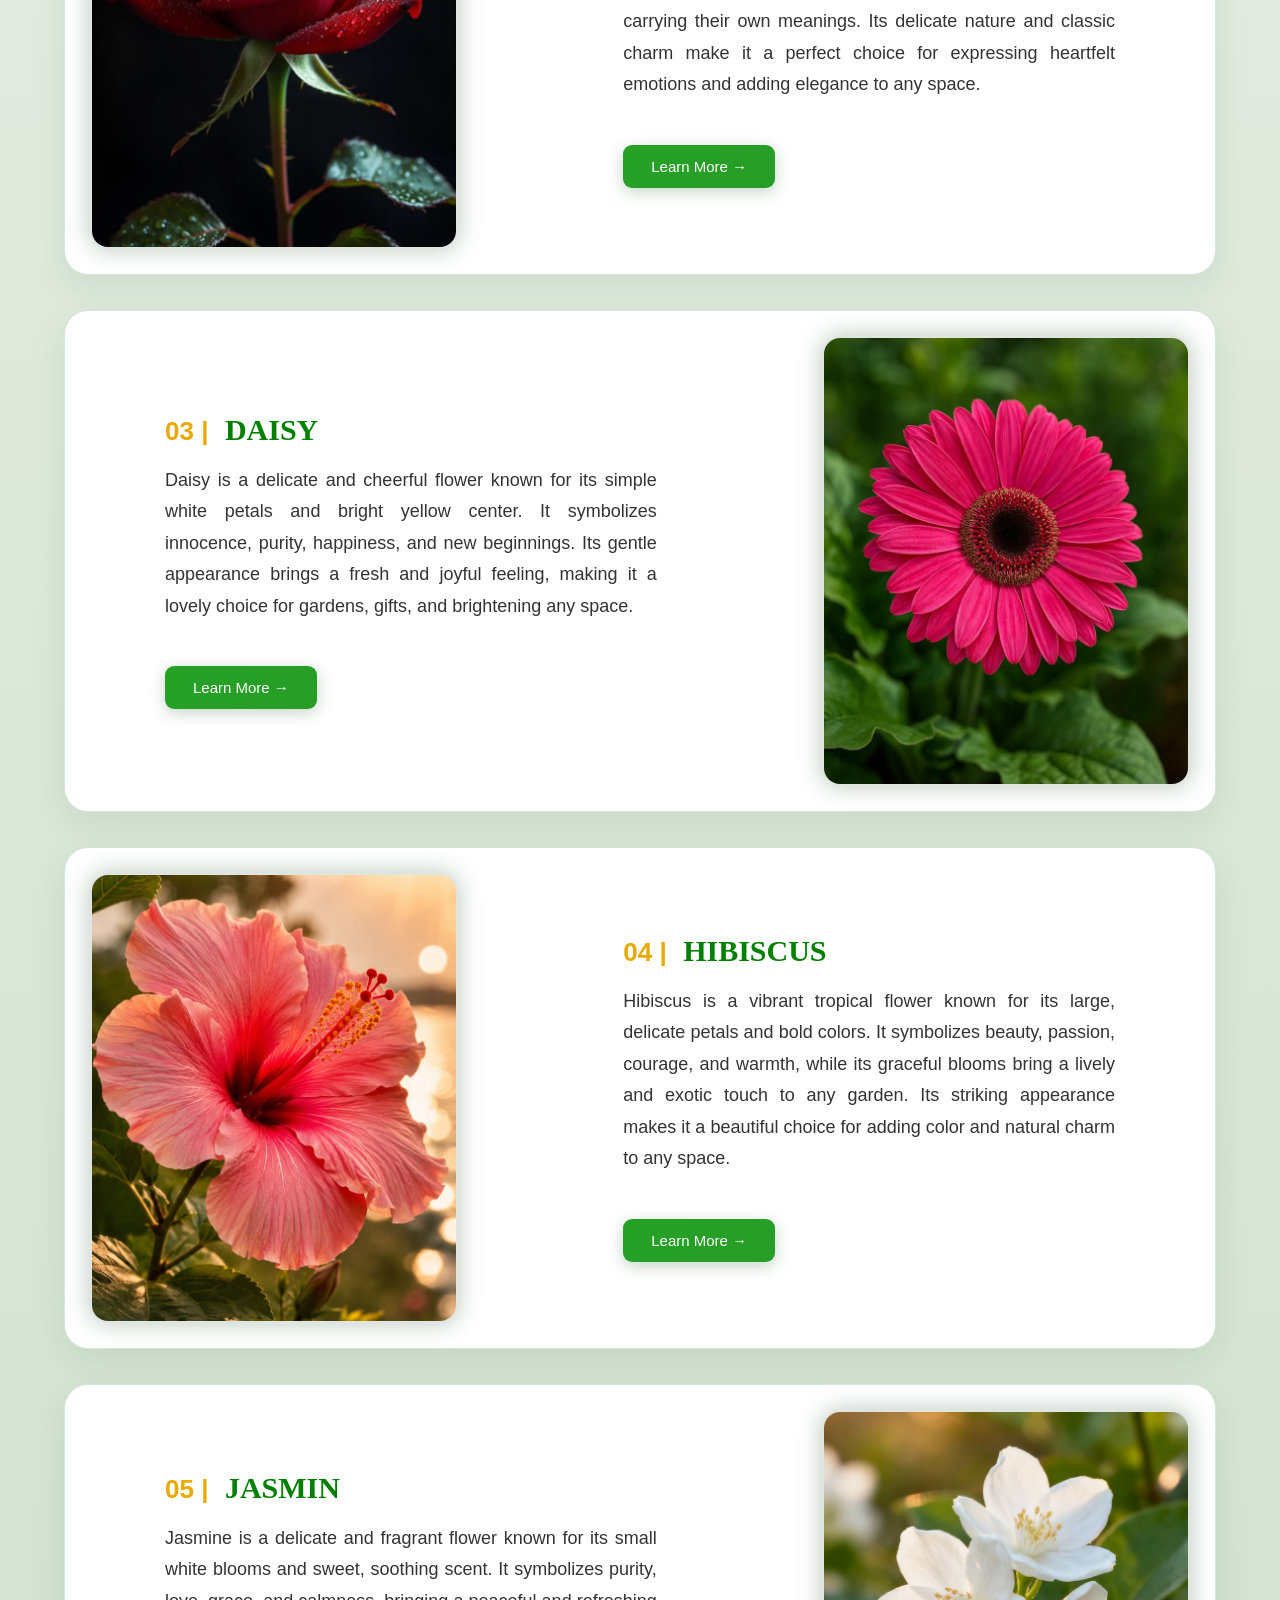
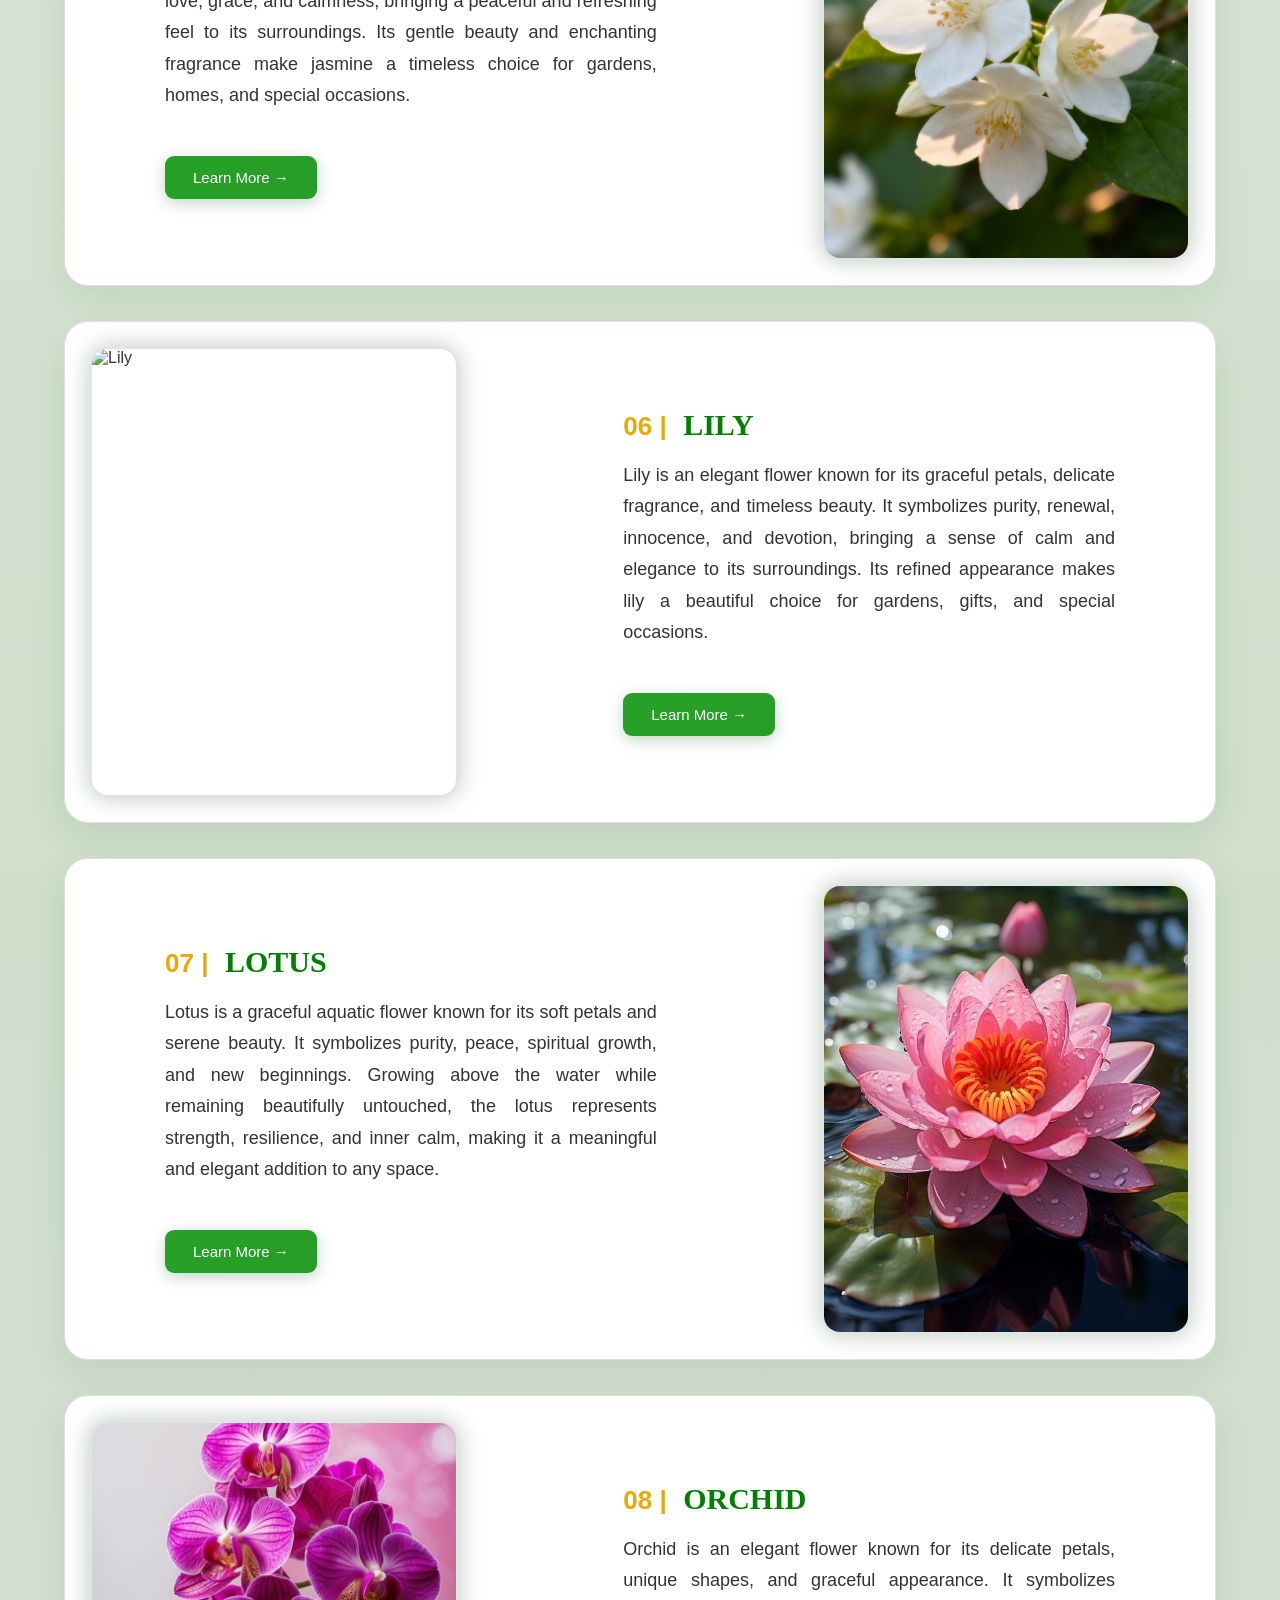
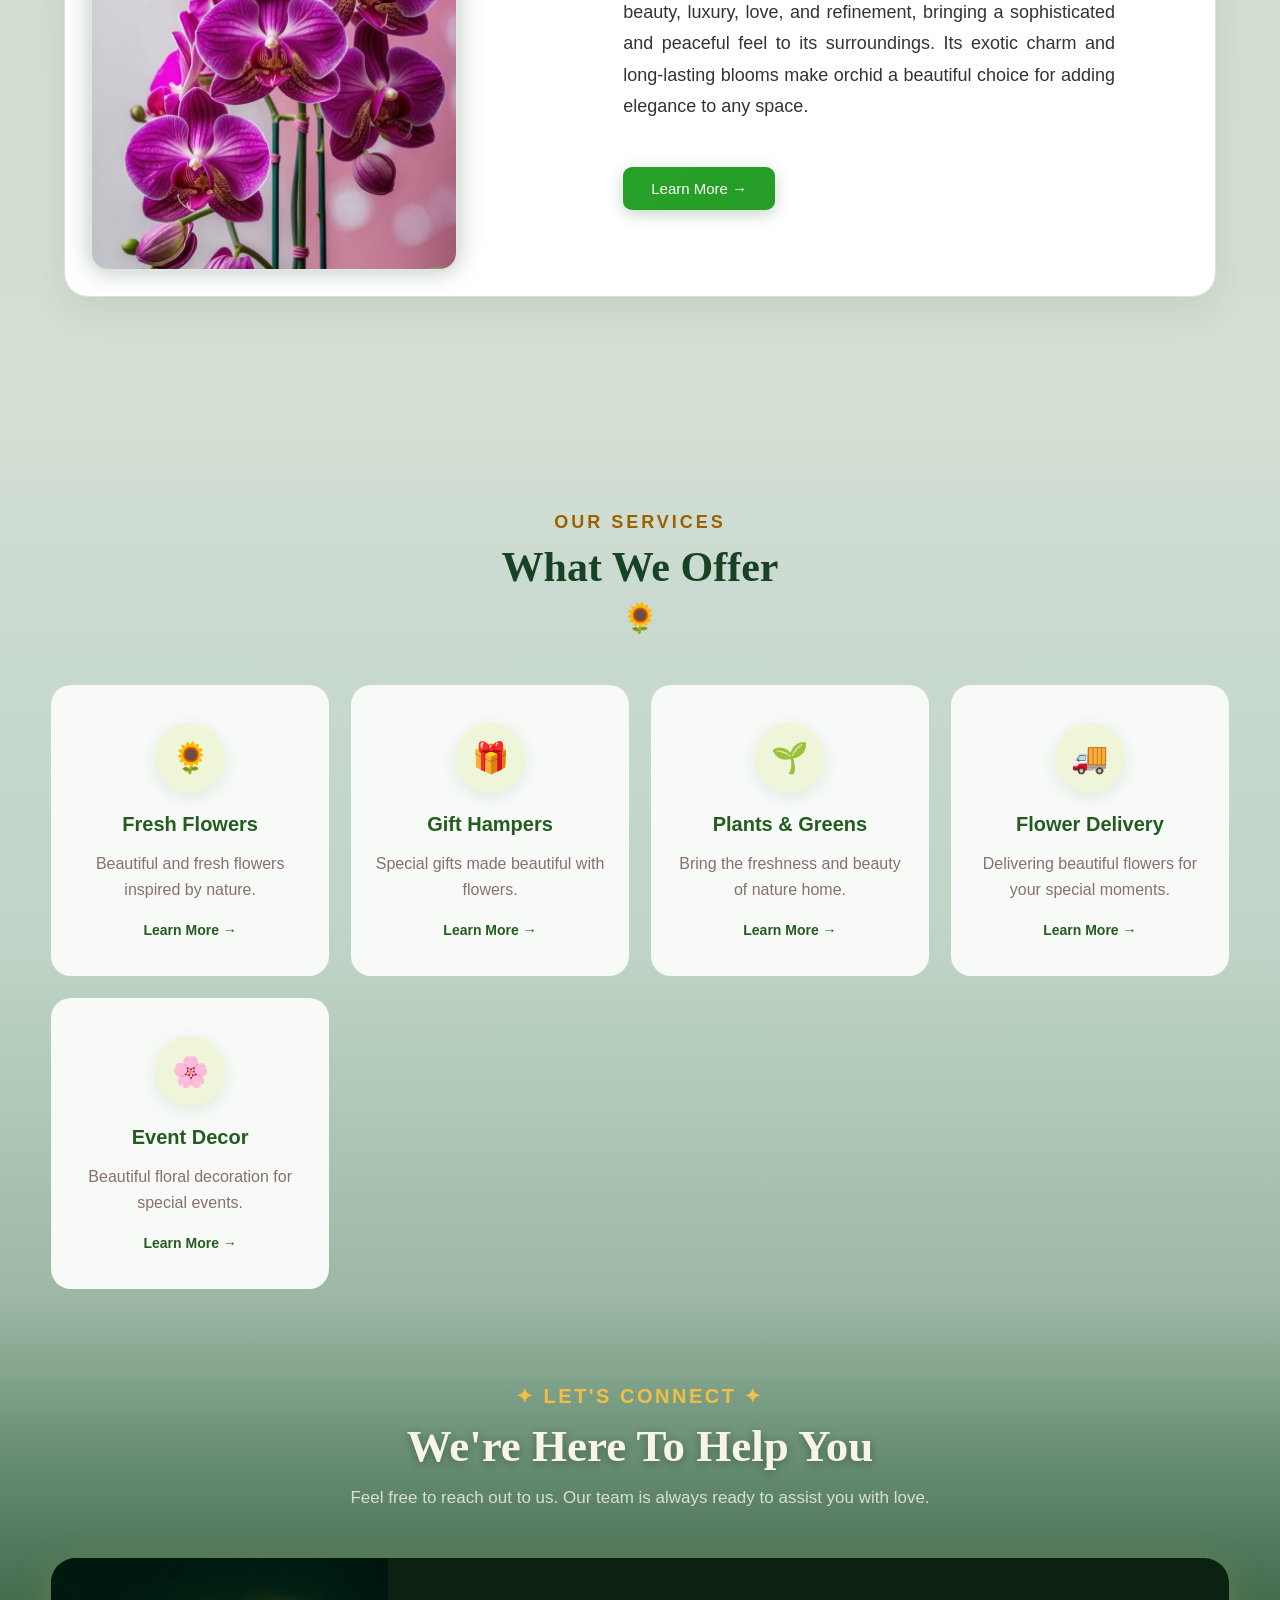
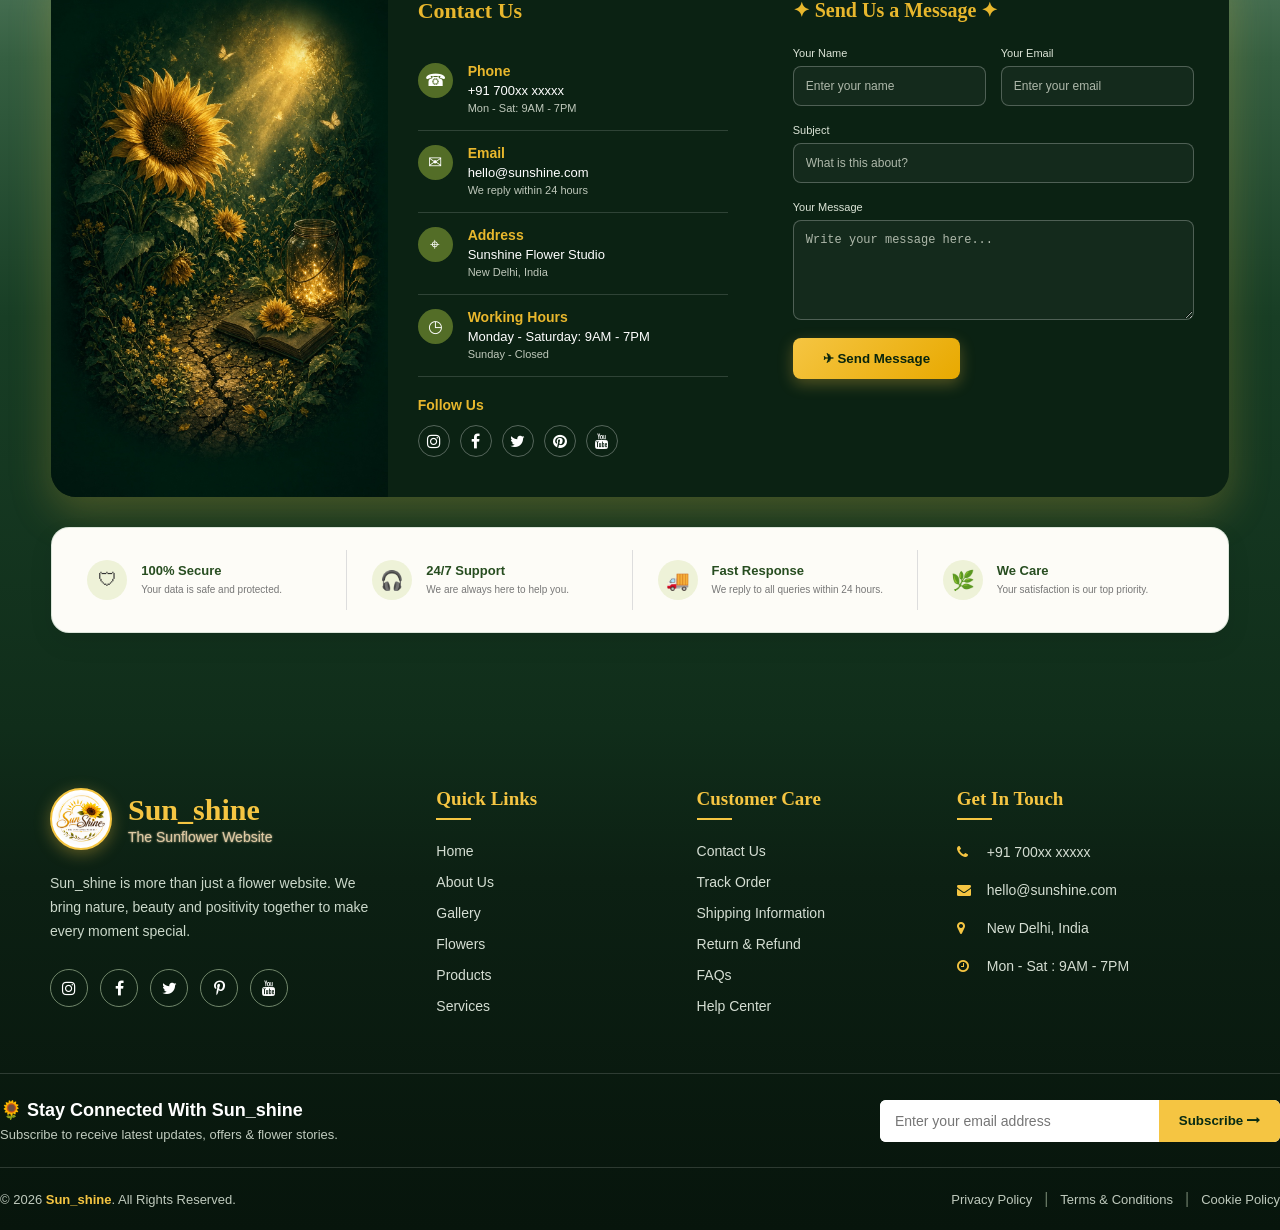
==== commit 1f47902f: "contactUs/form validation added" ====
--- a/Front-end/index.html
+++ b/Front-end/index.html
@@ -6,15 +6,10 @@
     <title>Sun_Shine | The sunflower website</title>
     <link rel="icon" type="image/x-icon" href="image/sun_shineLogo.png">
     <link rel="stylesheet" href="https://cdnjs.cloudflare.com/ajax/libs/font-awesome/4.7.0/css/font-awesome.min.css">
+
     <link rel="stylesheet" href="style.css"/>
+
     <script src="script.js"></script>
-
-    <!-- SEO Meta tags -->
-    <meta name="description" content="Explore the Sun_shine Botanical Flower Gallery. Discover golden sunflowers, exotic roses, lilies, orchids, and dahlias with botanical insights and symbolism.">
-    <meta name="keywords" content="sunflower varieties, botanical flower gallery, exotic roses, orchid flowers, flower symbolism, types of flowers india">
-    <meta name="author" content="Sun_shine Flower Studio">
-    <meta name="robots" content="index, follow, max-image-preview:large">
-    <link rel="canonical" href="https://viveks227.github.io/Sun_shine/flower-section/flower.html">
 </head>
 <body>
     <section class="hero" id="homePage">
@@ -243,7 +238,7 @@
                 <button>Learn More →</button>
             </div>
             <div class="flowerImg">
-                <img src="flower-img/lily3.jpg" alt="Lily"/>
+                <img src="flower-img/Lily3.jpg" alt="Lily"/>
             </div>
         </div>
 
@@ -443,14 +438,14 @@
             <!-- CONTACT FORM -->
             <div class="contactForm">
                 <h3>✦ Send Us a Message ✦</h3>
-                <form>
+                <form onsubmit="return validateContact(event)" novalidate>
                     <div class="formRow">
 
                         <div class="formGroup">
 
                             <label>Your Name</label>
 
-                            <input type="text" placeholder="Enter your name" id="name" required/>
+                            <input type="text" placeholder="Enter your name" id="name"/>
 
                         </div>
 
@@ -459,7 +454,7 @@
 
                             <label>Your Email</label>
 
-                            <input type="email" placeholder="Enter your email" id="mail" required/>
+                            <input type="email" placeholder="Enter your email" id="mail"/>
 
                         </div>
 
@@ -483,7 +478,7 @@
                     </div>
 
 
-                    <button type="button" class="sendButton" onclick="clearN()">
+                    <button type="submit" class="sendButton">
                         ✈ Send Message
                     </button>
                 </form>
@@ -654,9 +649,9 @@
 
         <div class="footerForm">
 
-            <input type="email" placeholder="Enter your email address"/>
-
-            <button type="button">
+            <input type="email" id="newsletterEmail" placeholder="Enter your email address"/>
+
+            <button type="button" onclick="validateNewsletter()">
                 Subscribe
                 <i class="fa fa-long-arrow-right"></i>
             </button>
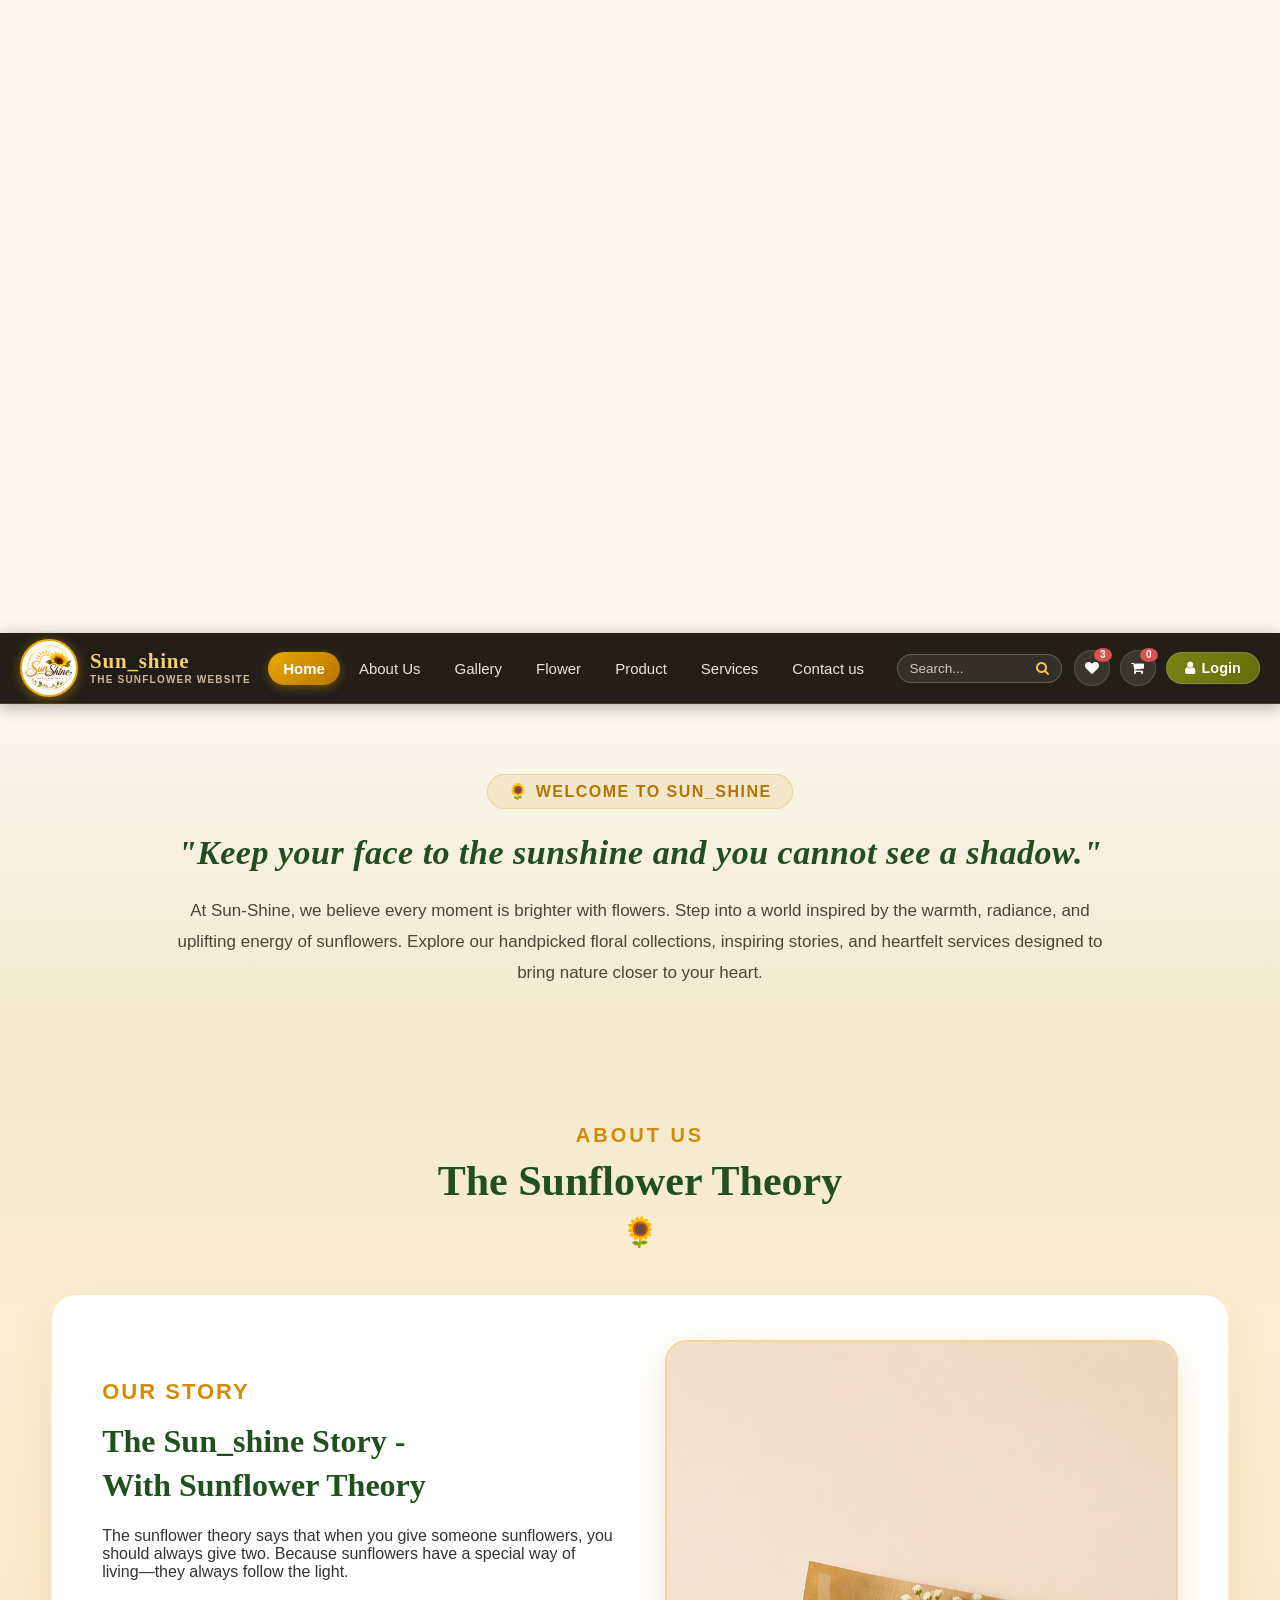
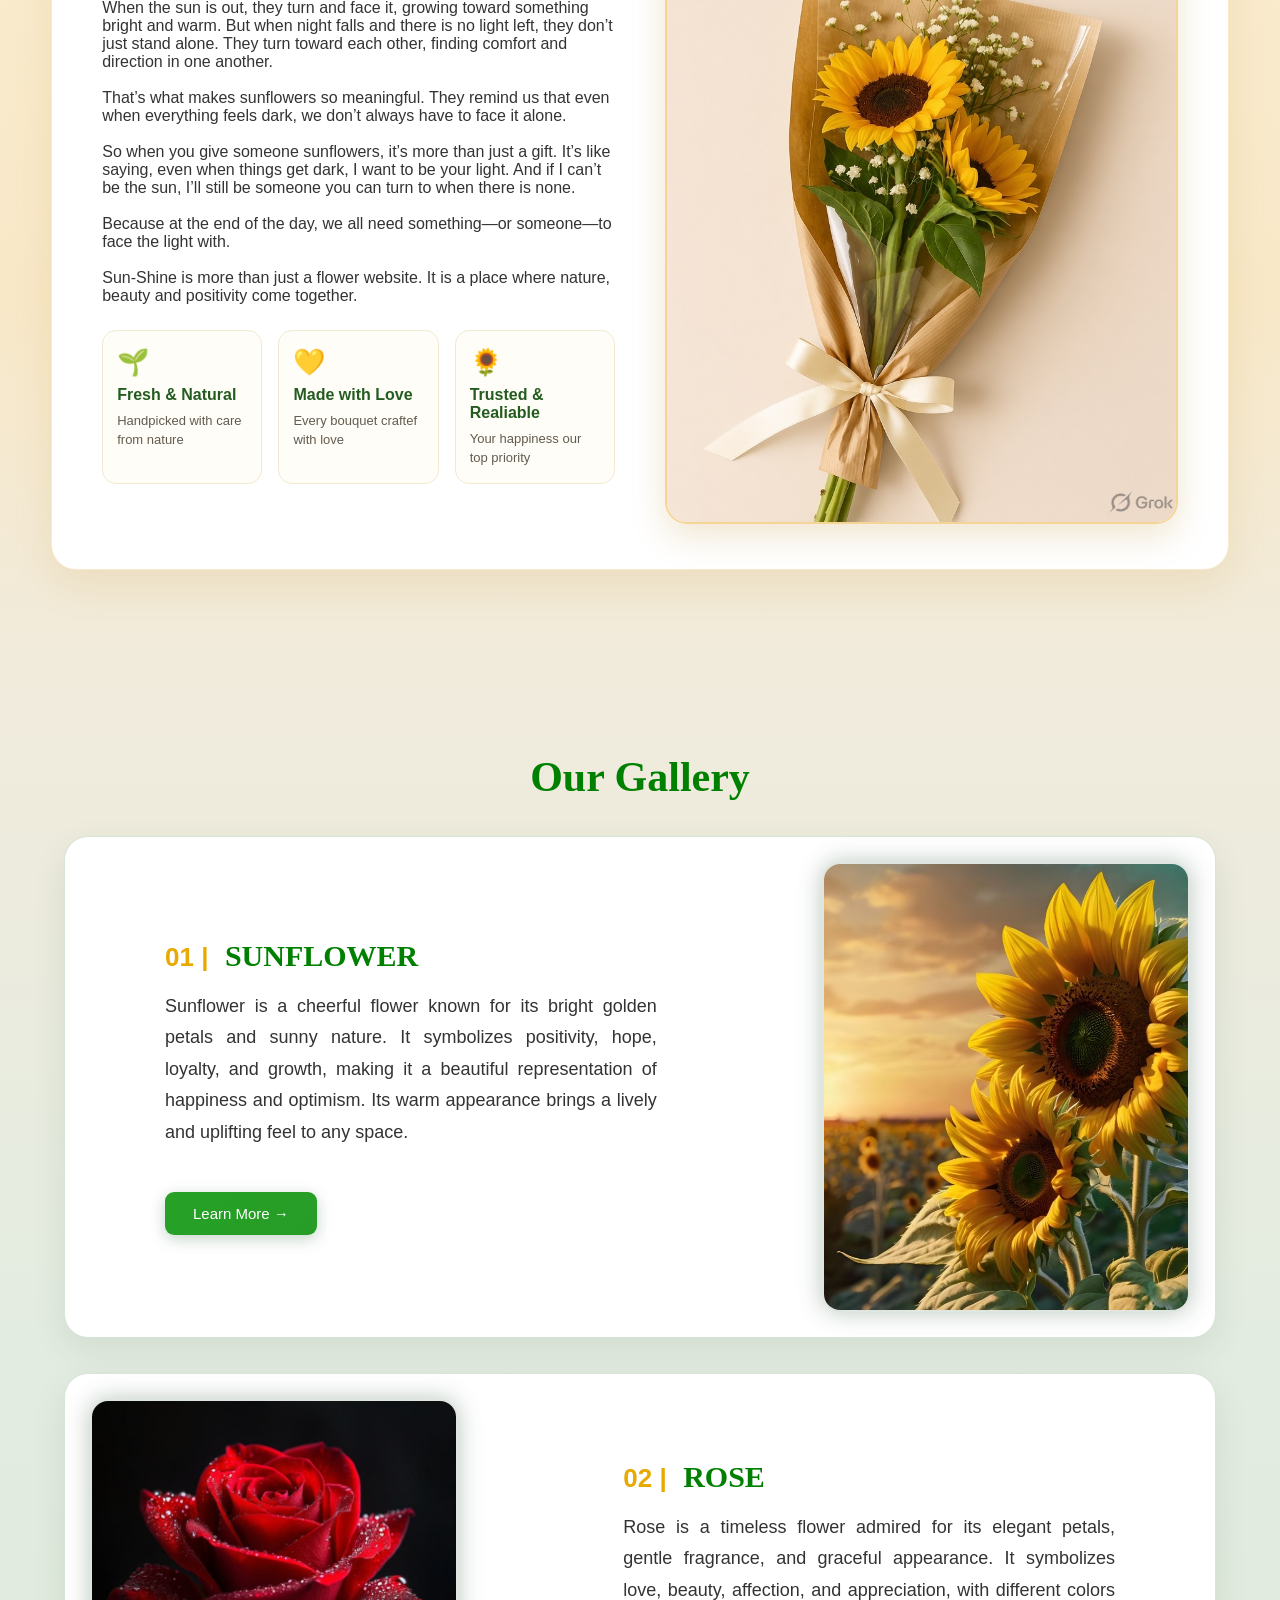
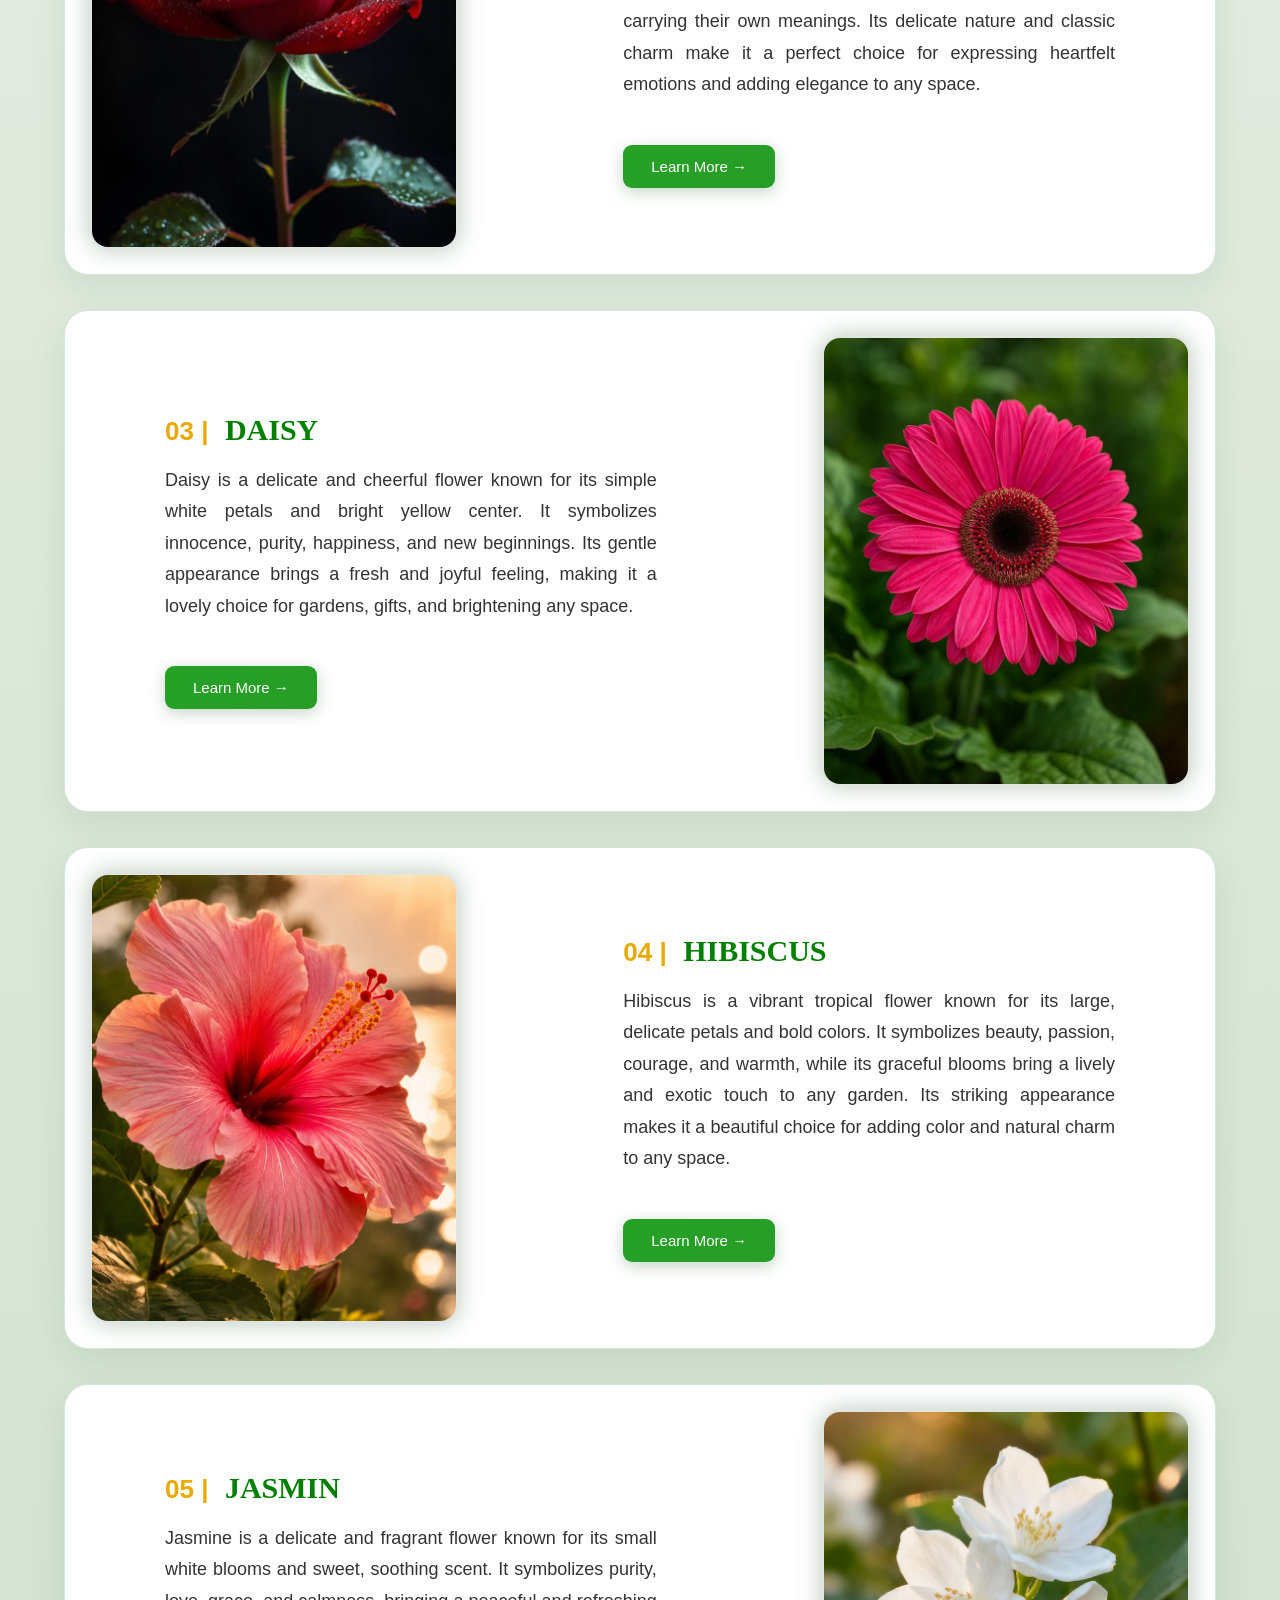
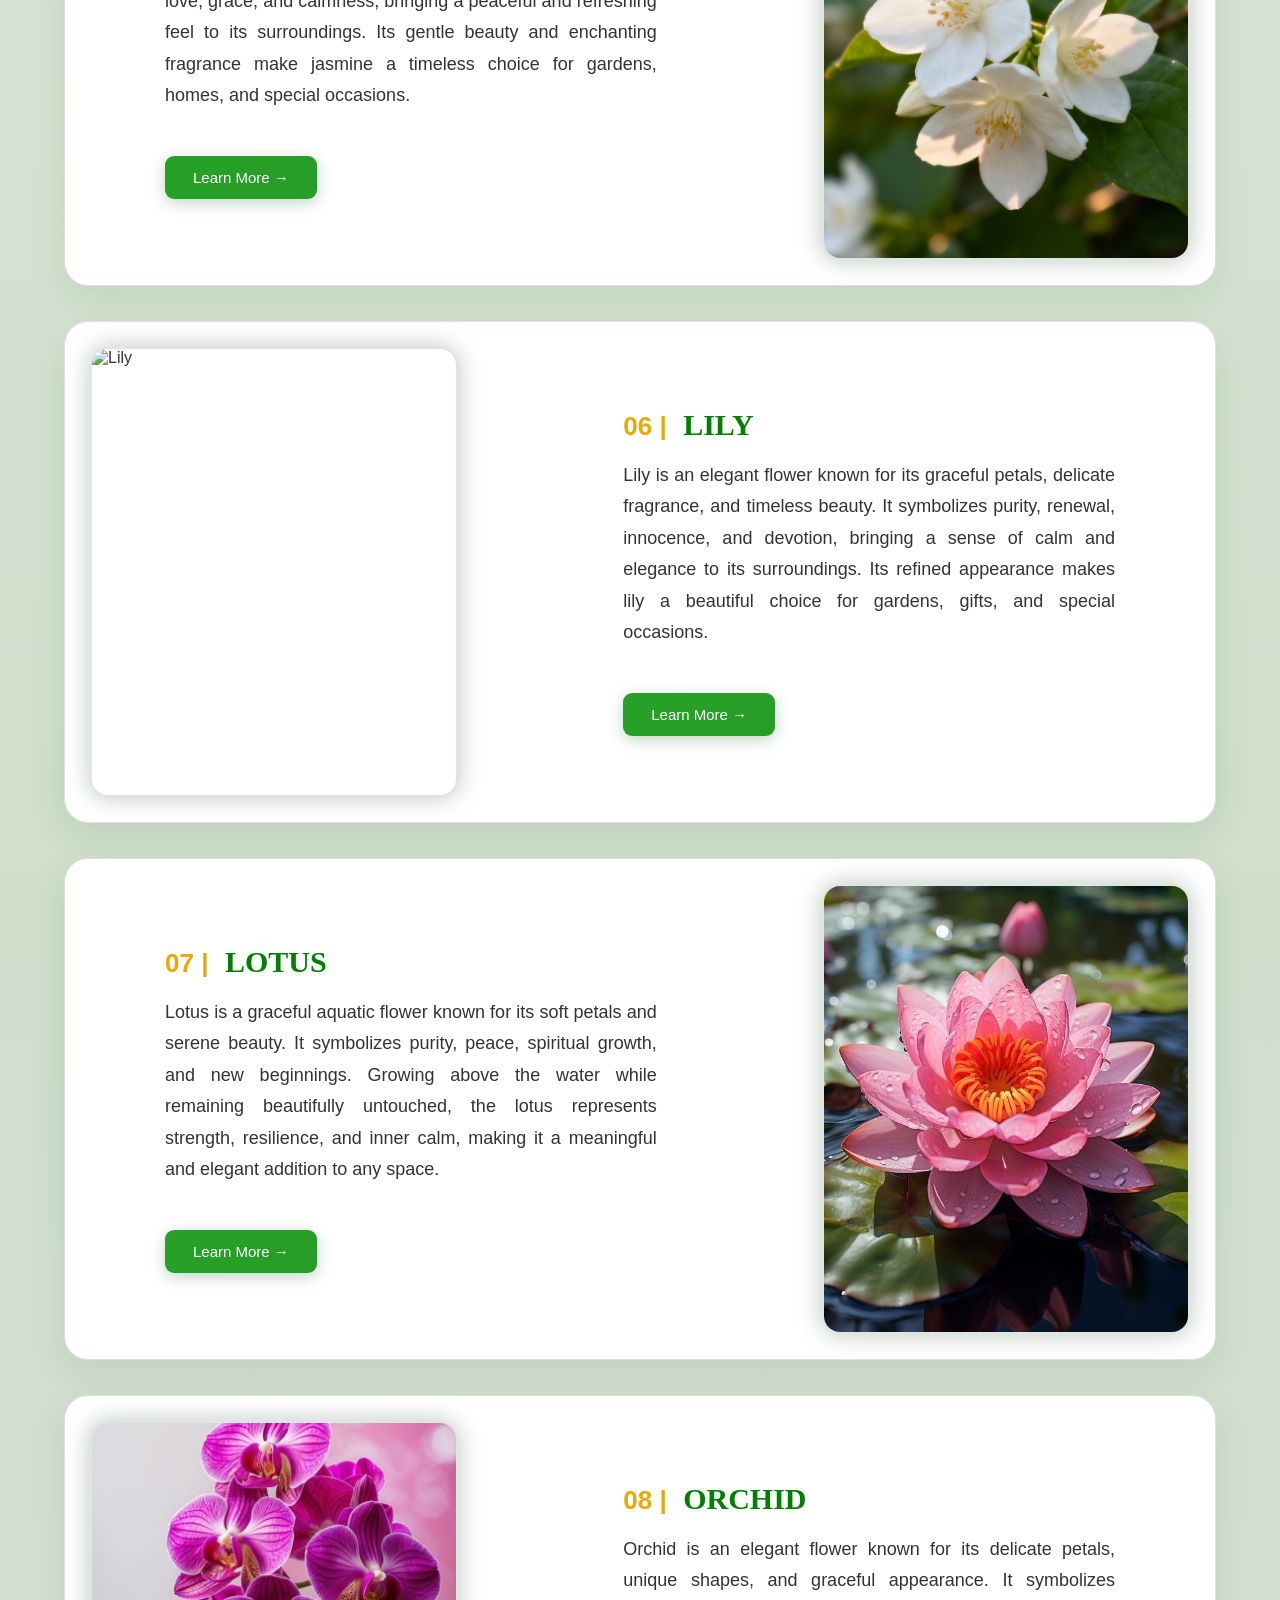
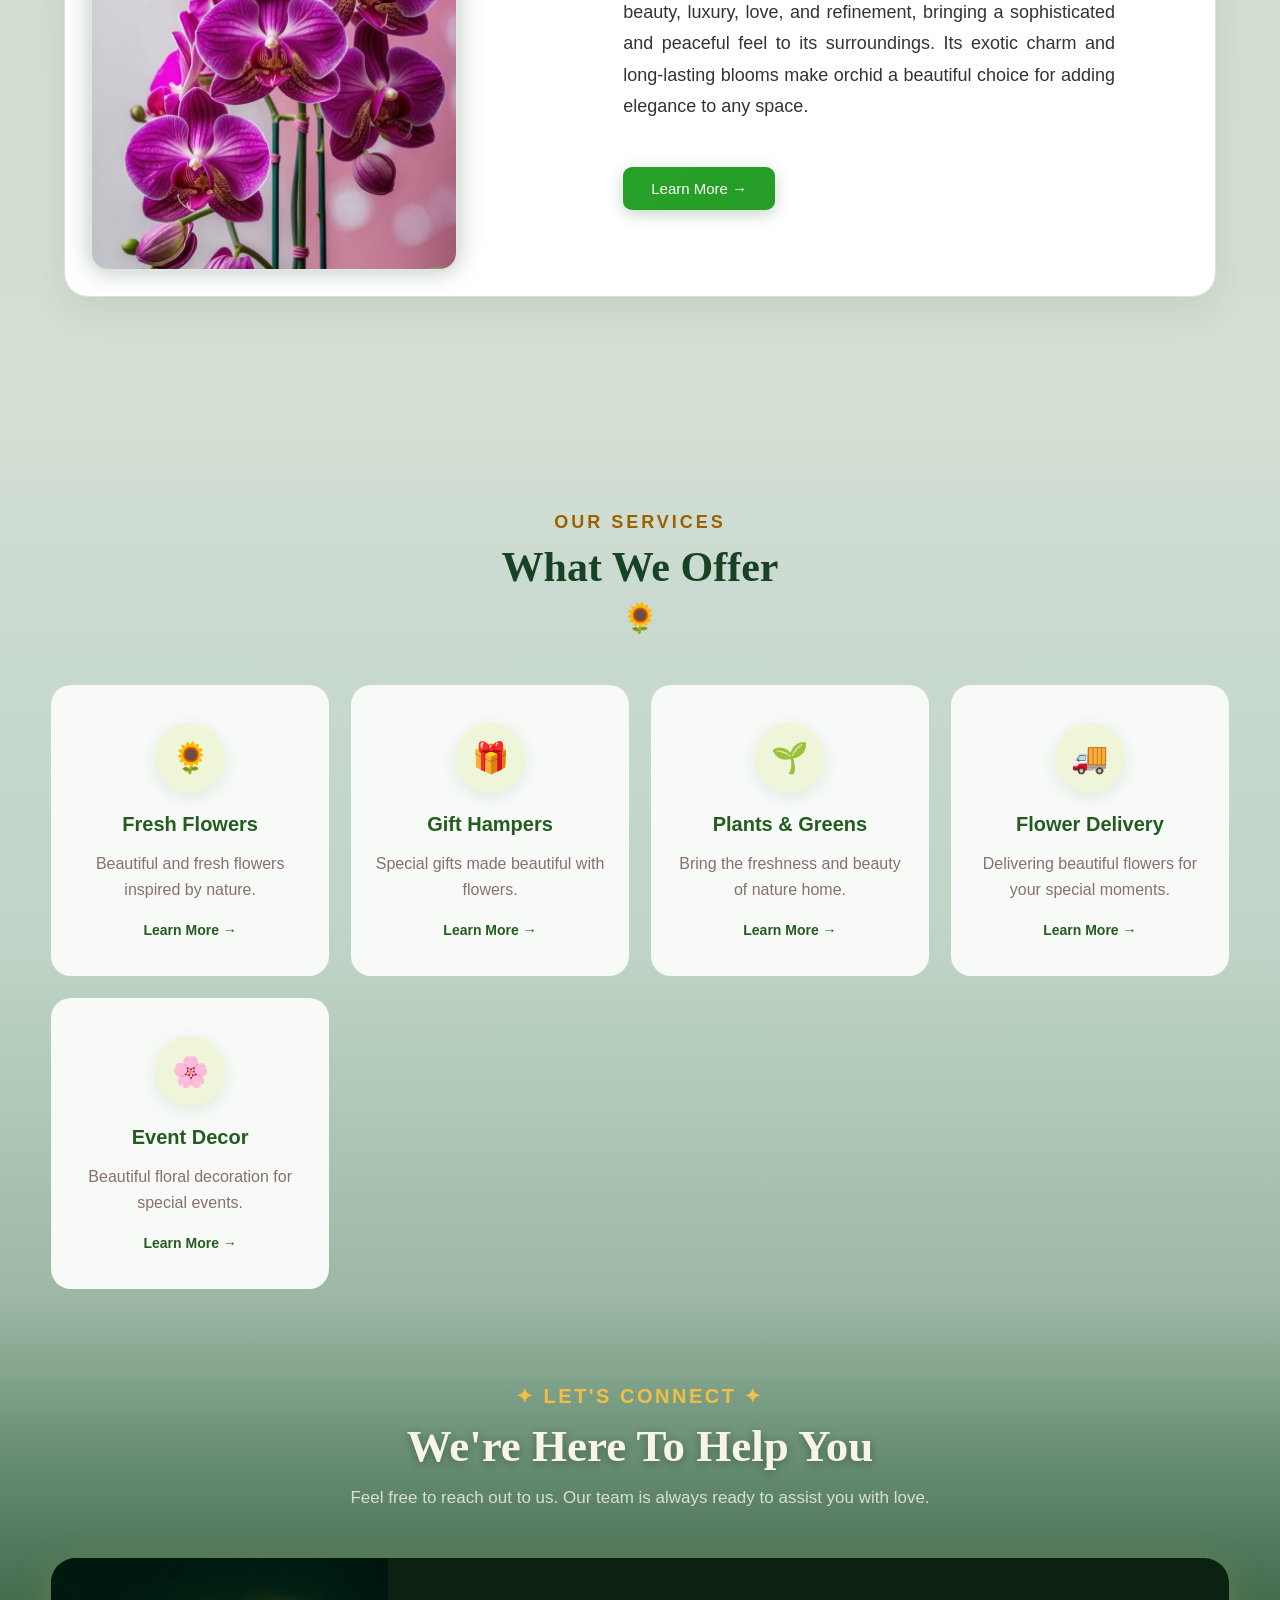
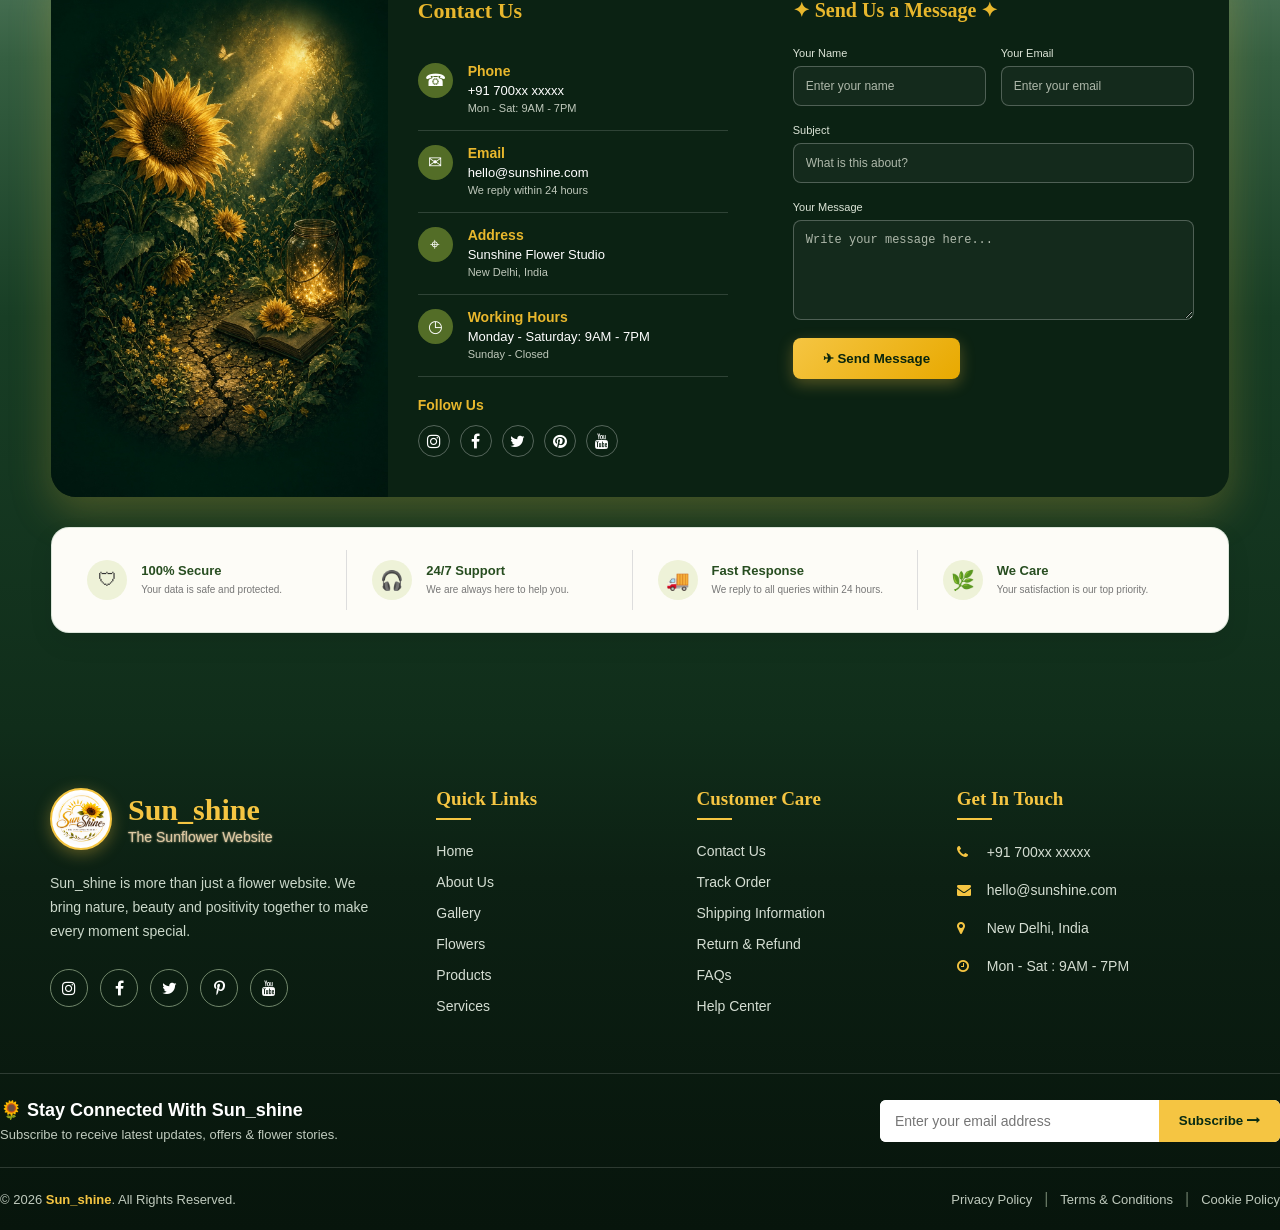
==== commit 4f8b23d2: "navbar updatation" ====
--- a/Front-end/index.html
+++ b/Front-end/index.html
@@ -54,12 +54,12 @@
                 <div class="buttons">
                     <a class="notification" id="wishlist" title="Wishlist" href="#wishlist">
                         <i class="fa fa-heart"></i>
-                        <span class="badge">0</span>
+                        <span class="badge">3</span>
                     </a>
                     
                     <a class="notification" title="View Cart">
                         <i class="fa fa-shopping-cart"></i>
-                        <span class="badge">3</span>
+                        <span class="badge">0</span>
                     </a>
 
                     <a id="login" href="login/login.html" title="Login">
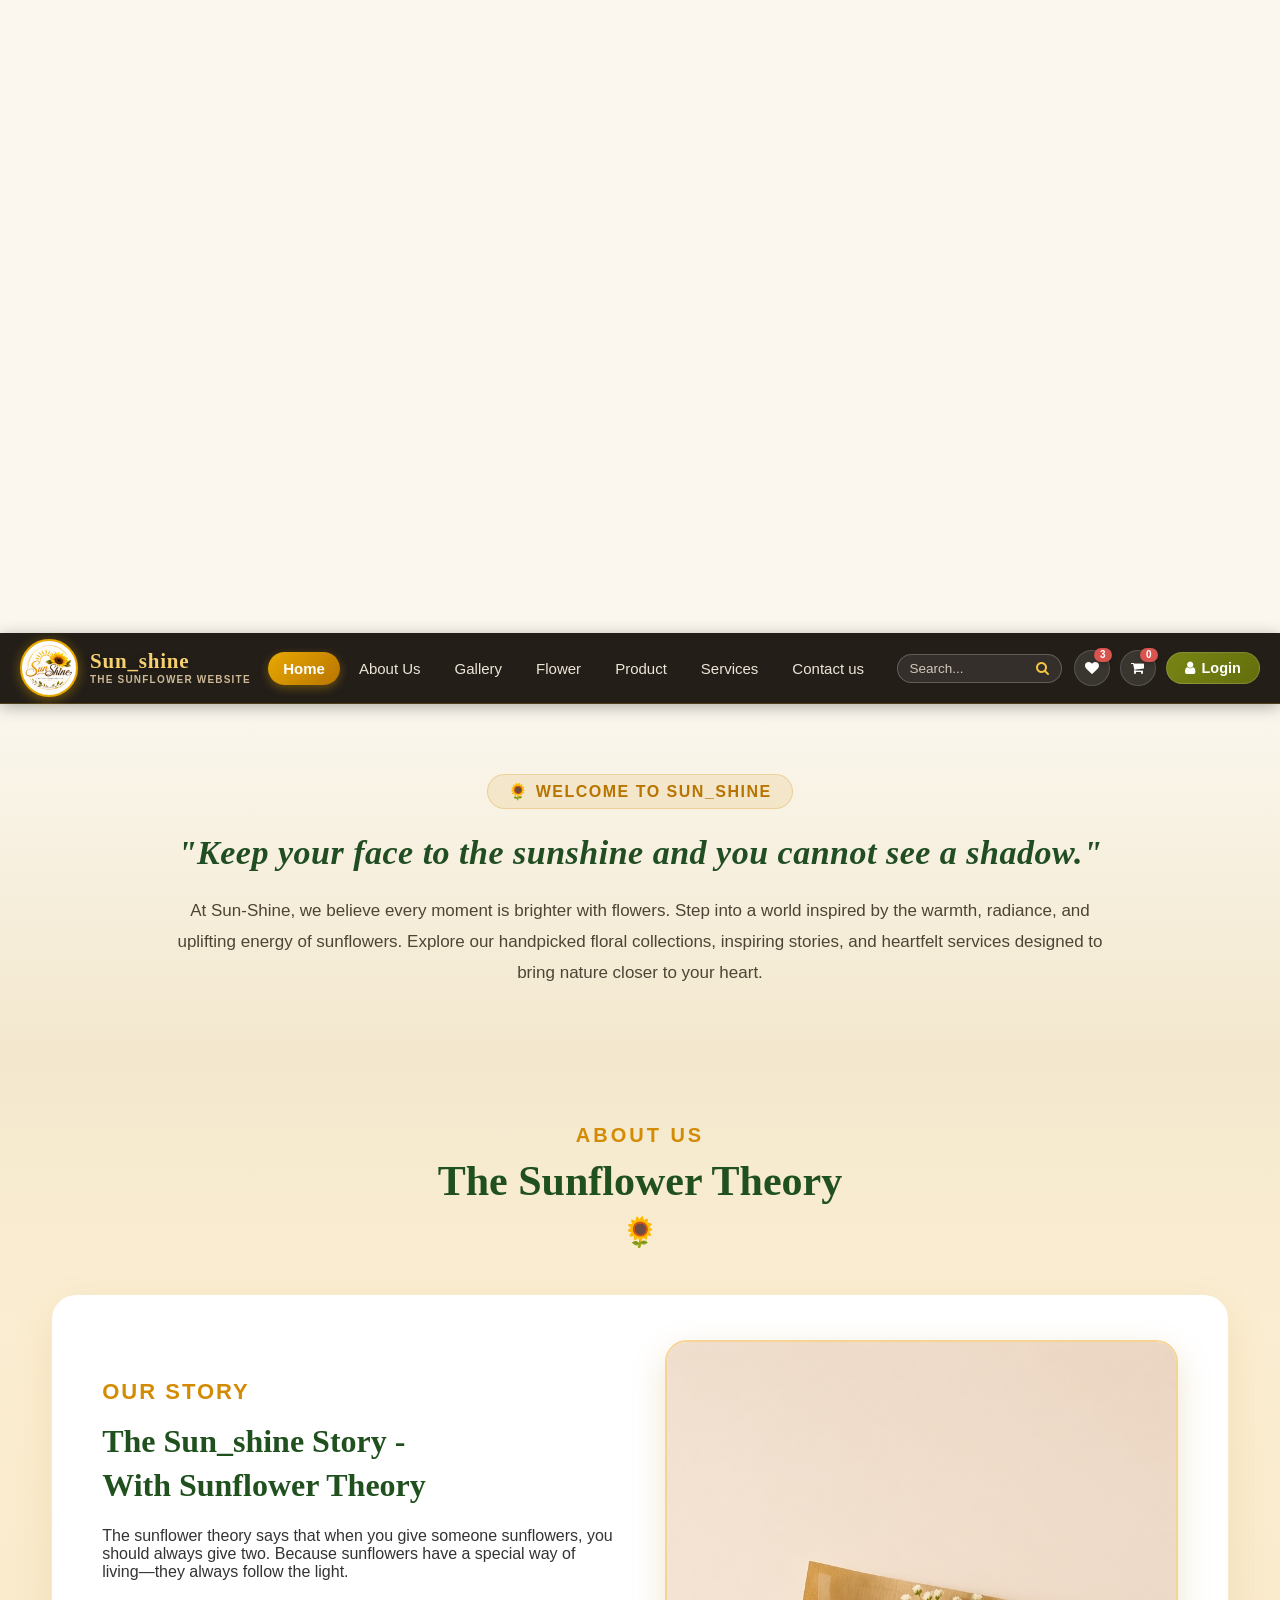
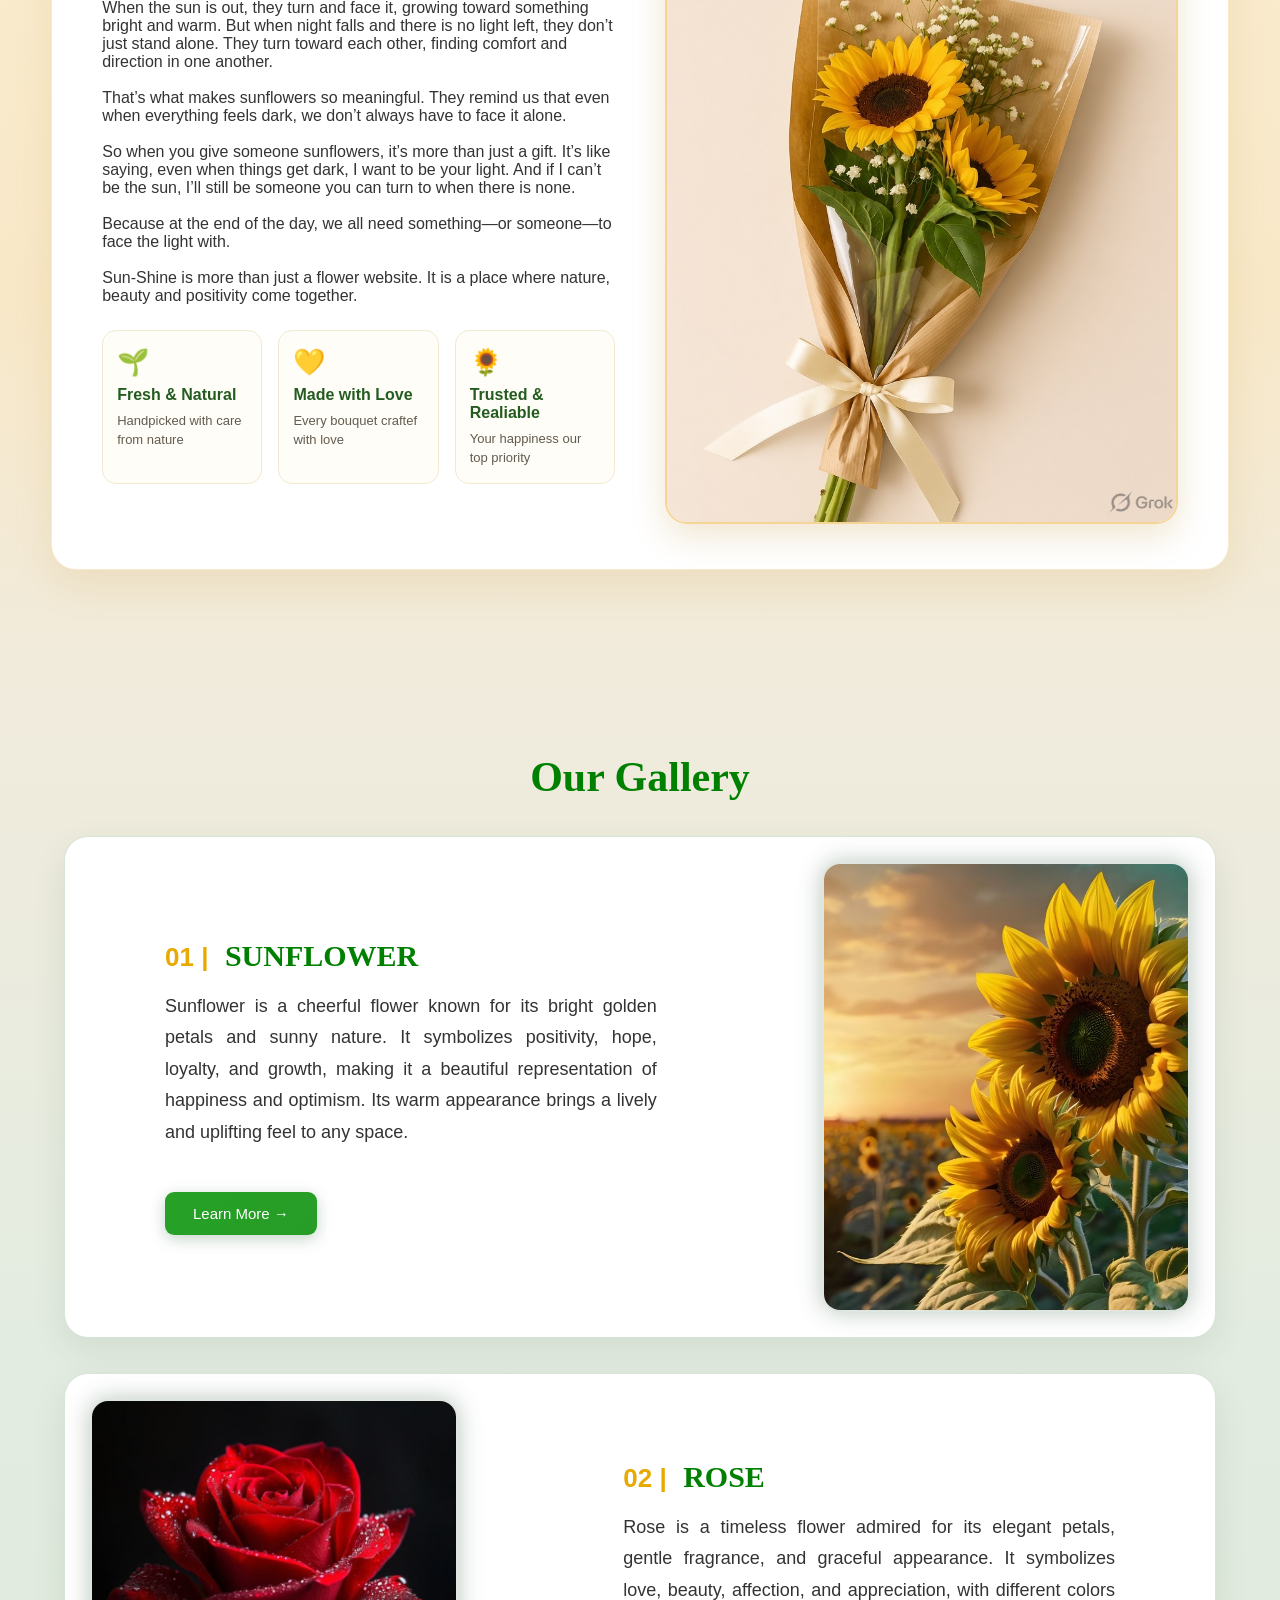
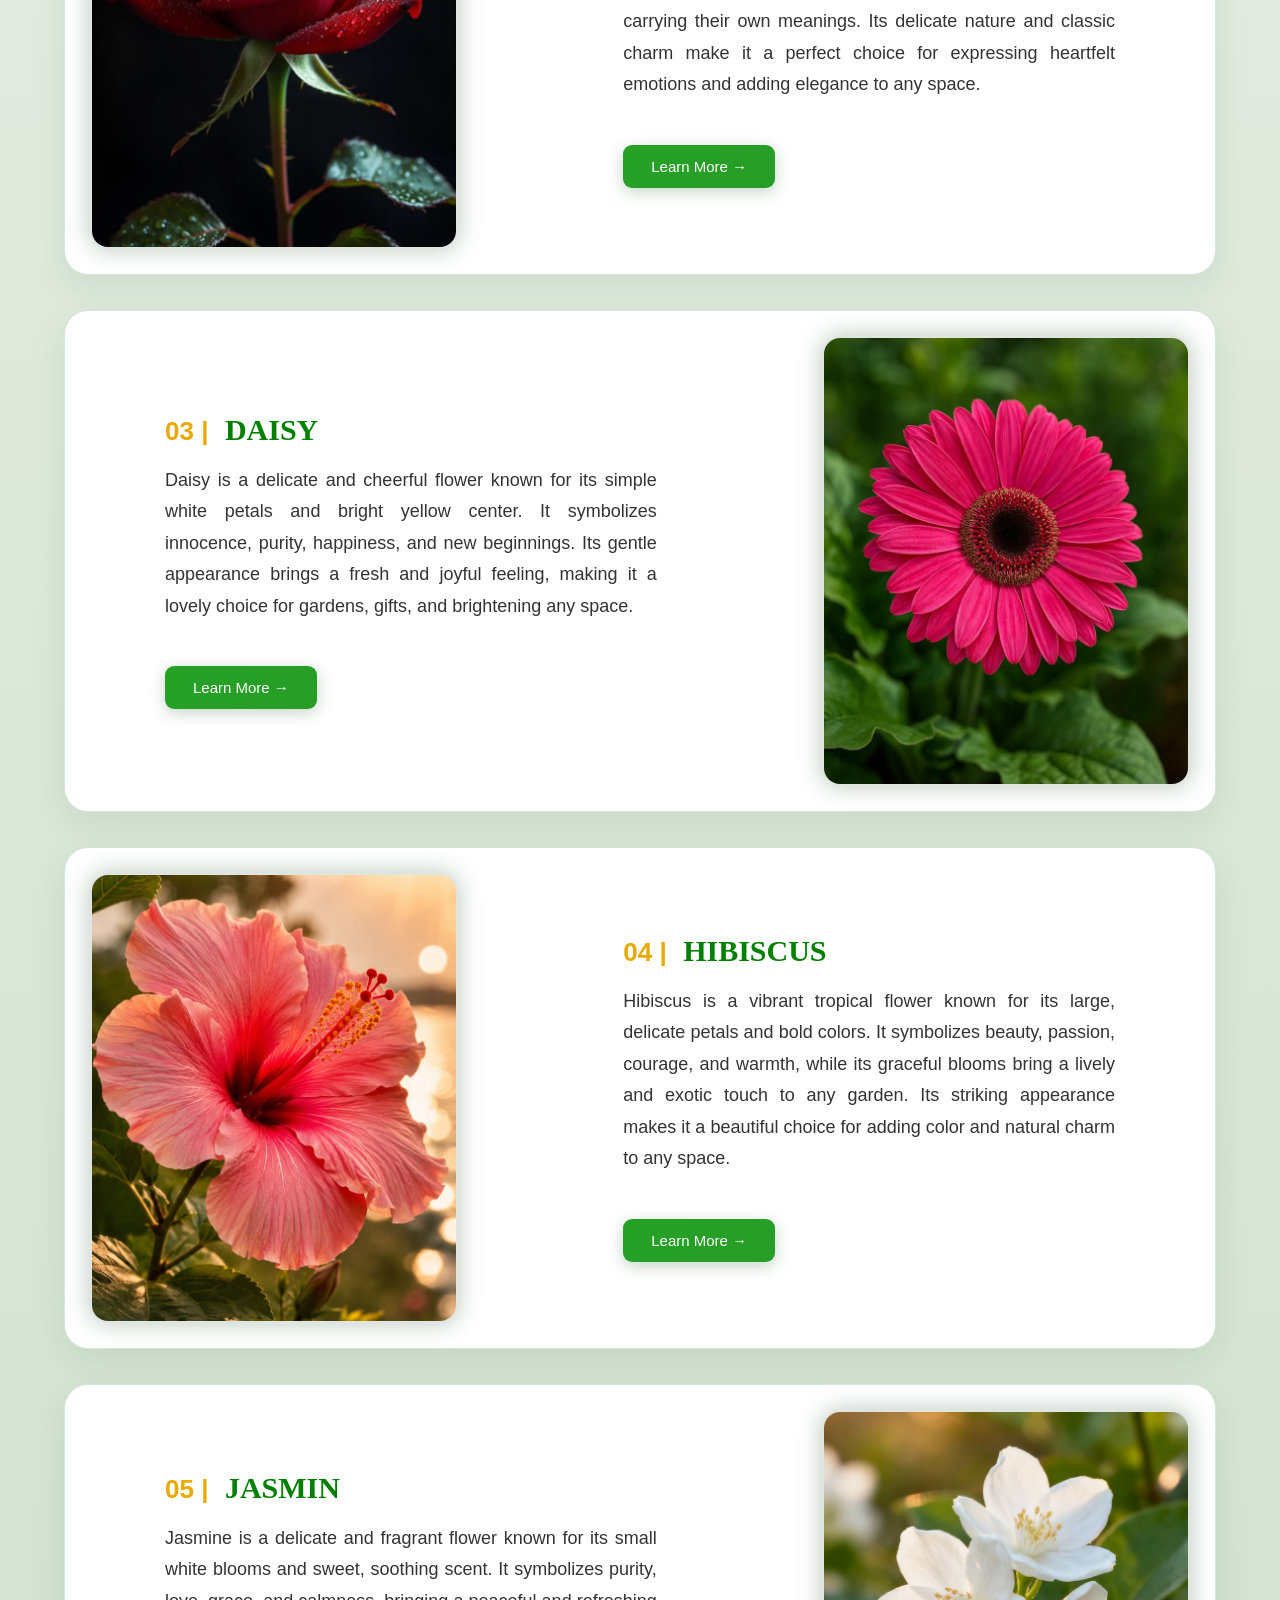
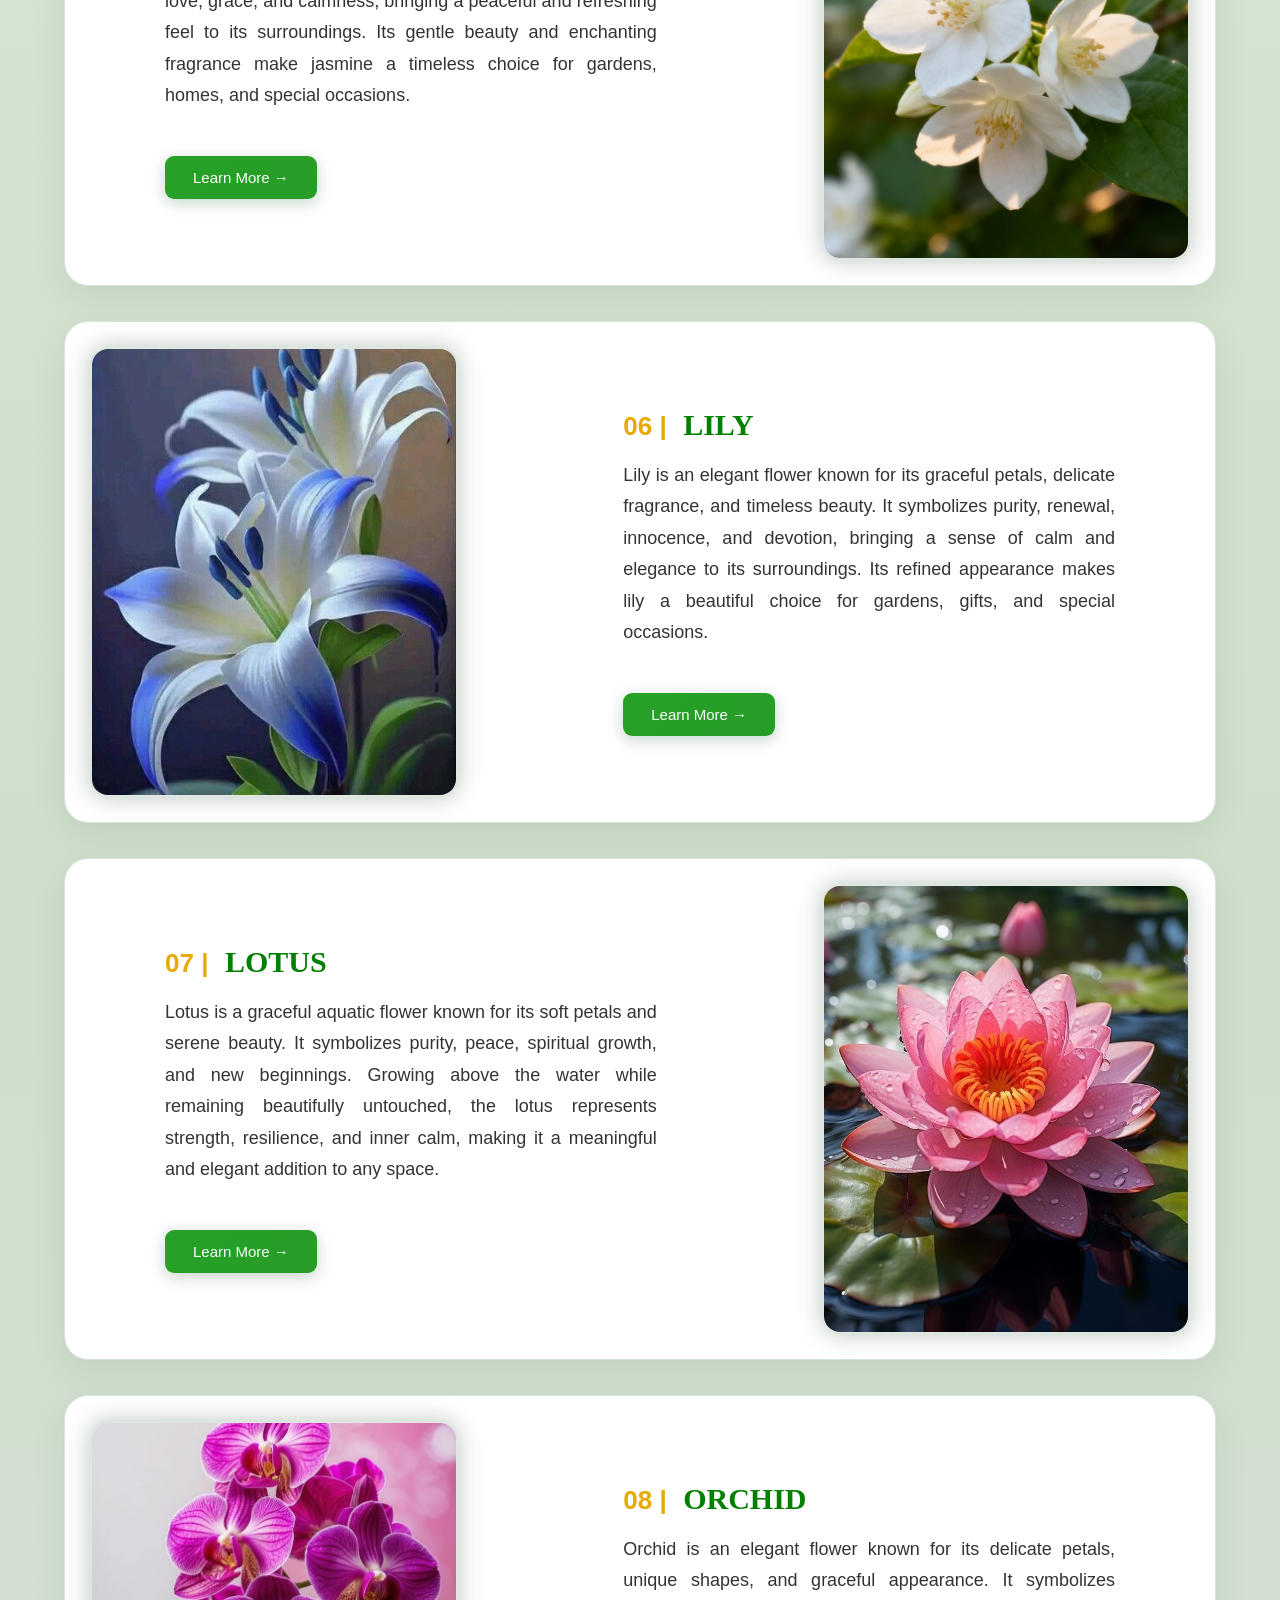
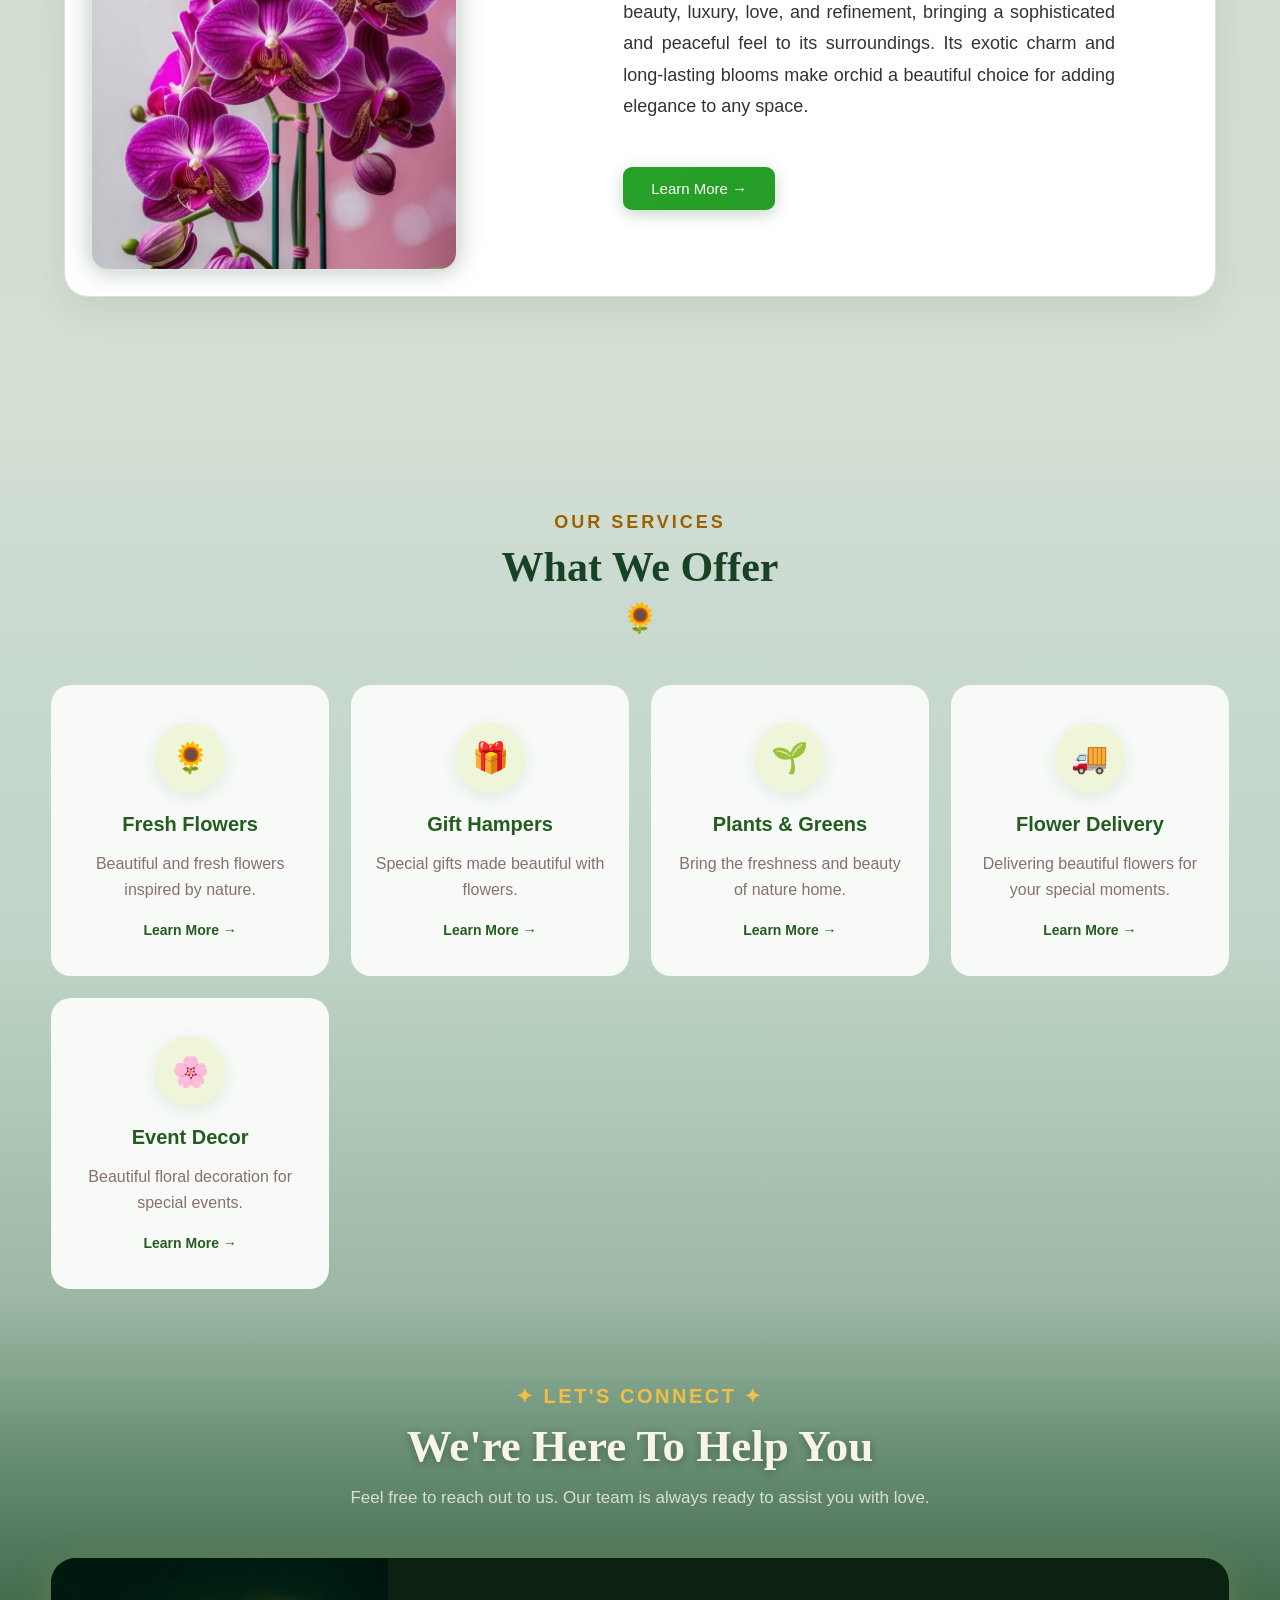
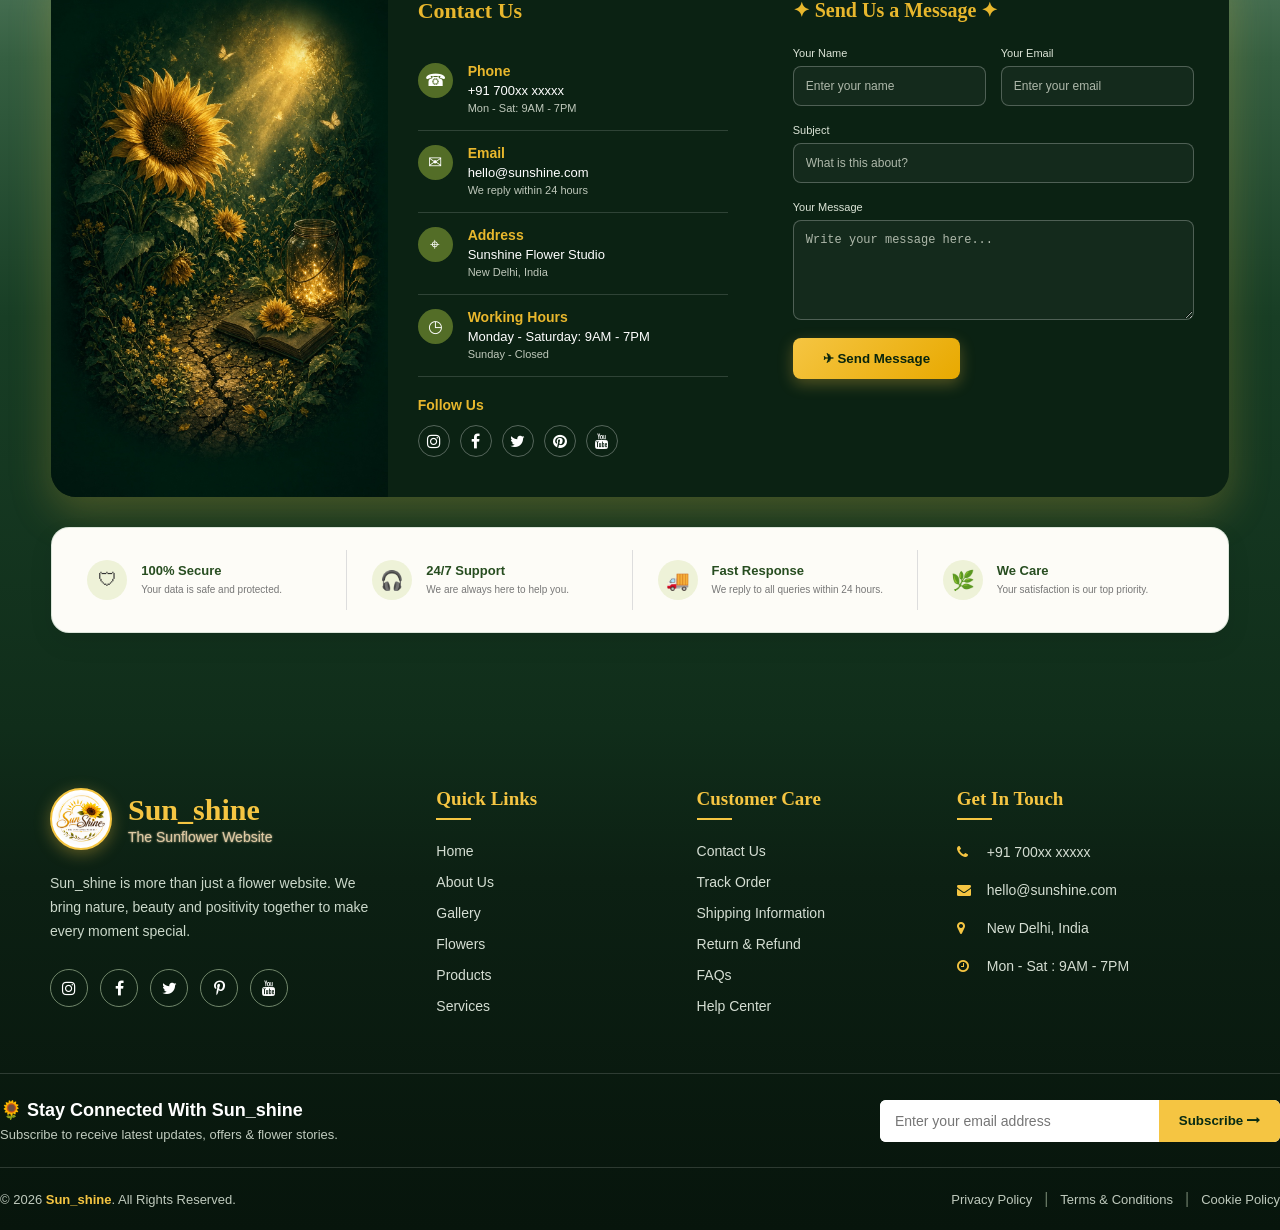
==== commit c49b18e5: "Merge branch 'Enhance/UI-UX-degine'" ====
--- a/Front-end/index.html
+++ b/Front-end/index.html
@@ -6,10 +6,31 @@
     <title>Sun_Shine | The sunflower website</title>
     <link rel="icon" type="image/x-icon" href="image/sun_shineLogo.png">
     <link rel="stylesheet" href="https://cdnjs.cloudflare.com/ajax/libs/font-awesome/4.7.0/css/font-awesome.min.css">
-
     <link rel="stylesheet" href="style.css"/>
-
     <script src="script.js"></script>
+
+    <meta name="google-site-verification" content="BL8pgs1oTe6nzv7ZAwhBHngVq15596JsdmIDRGhuLbs" />
+
+    <!-- SEO Meta tags -->
+    <meta name="description" content="Explore the Sun_shine Botanical Flower Gallery. Discover golden sunflowers, exotic roses, lilies, orchids, and dahlias with botanical insights and symbolism.">
+    <meta name="keywords" content="sunflower varieties, botanical flower gallery, exotic roses, orchid flowers, flower symbolism, types of flowers india">
+    <meta name="author" content="Sun_shine Flower Studio">
+    <meta name="robots" content="index, follow, max-image-preview:large">
+    <link rel="canonical" href="https://viveks227.github.io/Sun_shine/flower-section/flower.html">
+
+    <!-- Facebook cards -->
+     <meta property="og:type" content="article">
+    <meta property="og:url" content="https://viveks227.github.io/Sun_shine/flower-section/flower.html">
+    <meta property="og:title" content="Botanical Flower Gallery &amp; Varieties Guide | Sun_shine">
+    <meta property="og:description" content="Curated botanical views of sun-drenched splendor: sunflowers, roses, lilies, orchids, and lotus blossoms.">
+    <meta property="og:image" content="https://viveks227.github.io/Sun_shine/flower-img/sunflower1.jpg">
+    <meta property="og:site_name" content="Sun_shine">
+
+    <!-- Twitter Cards -->
+     <meta name="twitter:card" content="summary_large_image">
+    <meta name="twitter:title" content="Botanical Flower Gallery &amp; Guide | Sun_shine">
+    <meta name="twitter:description" content="Curated botanical views of sun-drenched splendor: sunflowers, roses, lilies, and orchids.">
+    <meta name="twitter:image" content="https://viveks227.github.io/Sun_shine/flower-img/sunflower1.jpg">
 </head>
 <body>
     <section class="hero" id="homePage">
@@ -238,7 +259,7 @@
                 <button>Learn More →</button>
             </div>
             <div class="flowerImg">
-                <img src="flower-img/Lily3.jpg" alt="Lily"/>
+                <img src="flower-img/lily3.jpg" alt="Lily"/>
             </div>
         </div>
 
--- a/Front-end/style.css
+++ b/Front-end/style.css
@@ -262,6 +262,9 @@
   text-decoration: none;
   width: 36px;
   height: 36px;
+  min-width: 36px;
+  min-height: 36px;
+  flex-shrink: 0;
   position: relative;
   display: flex;
   align-items: center;
@@ -271,6 +274,7 @@
   transition: all 0.25s ease;
   font-size: 14px;
   line-height: 1;
+  box-sizing: border-box;
 }
 
 .notification:hover {
@@ -286,13 +290,13 @@
   top: -3px;
   right: -3px;
   padding: 2px 6px;
-  border-radius: 50%;
+  border-radius: 10px;
   background: #d9534f;
   color: white;
   font-size: 10px;
   font-weight: 700;
   line-height: 1;
-  box-shadow: 0 2px 5px rgba(0, 0, 0, 0.03);
+  box-shadow: 0 2px 5px rgba(0, 0, 0, 0.2);
 }
 
 .navbar a#login {
